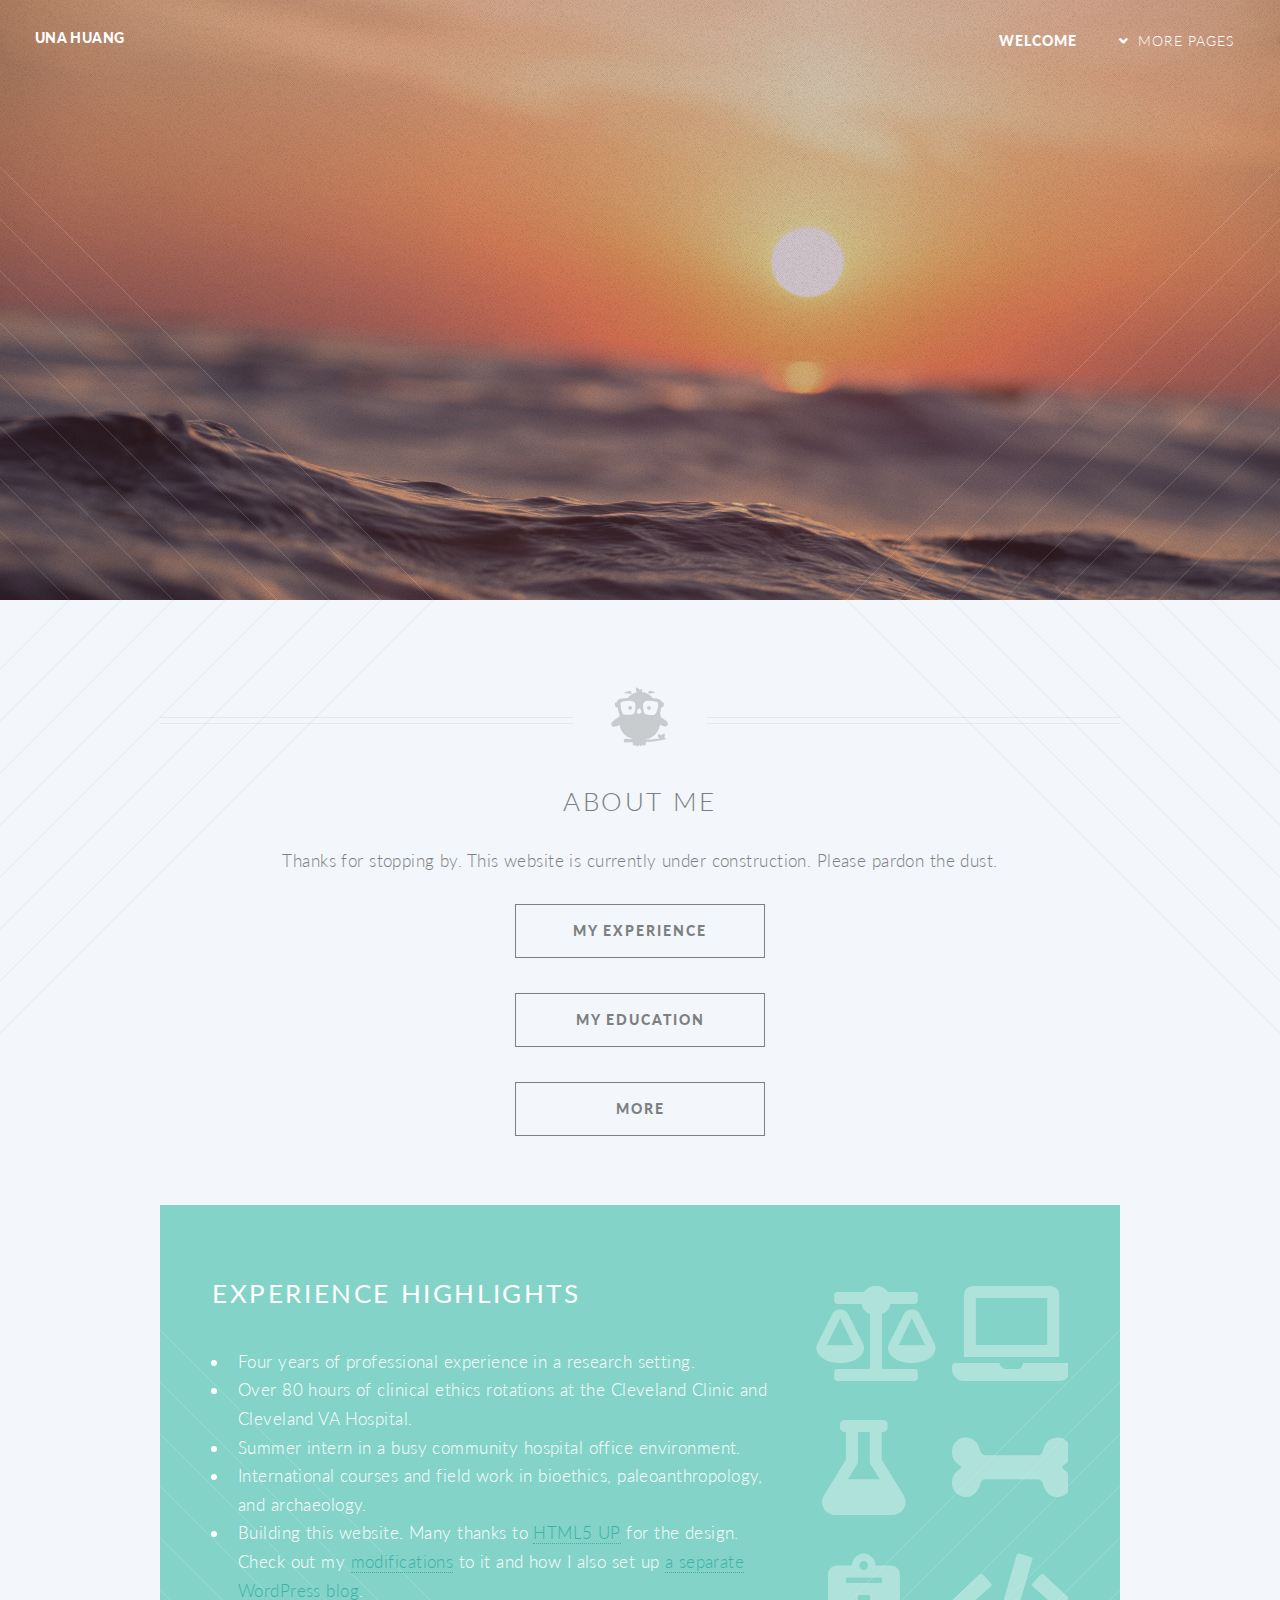
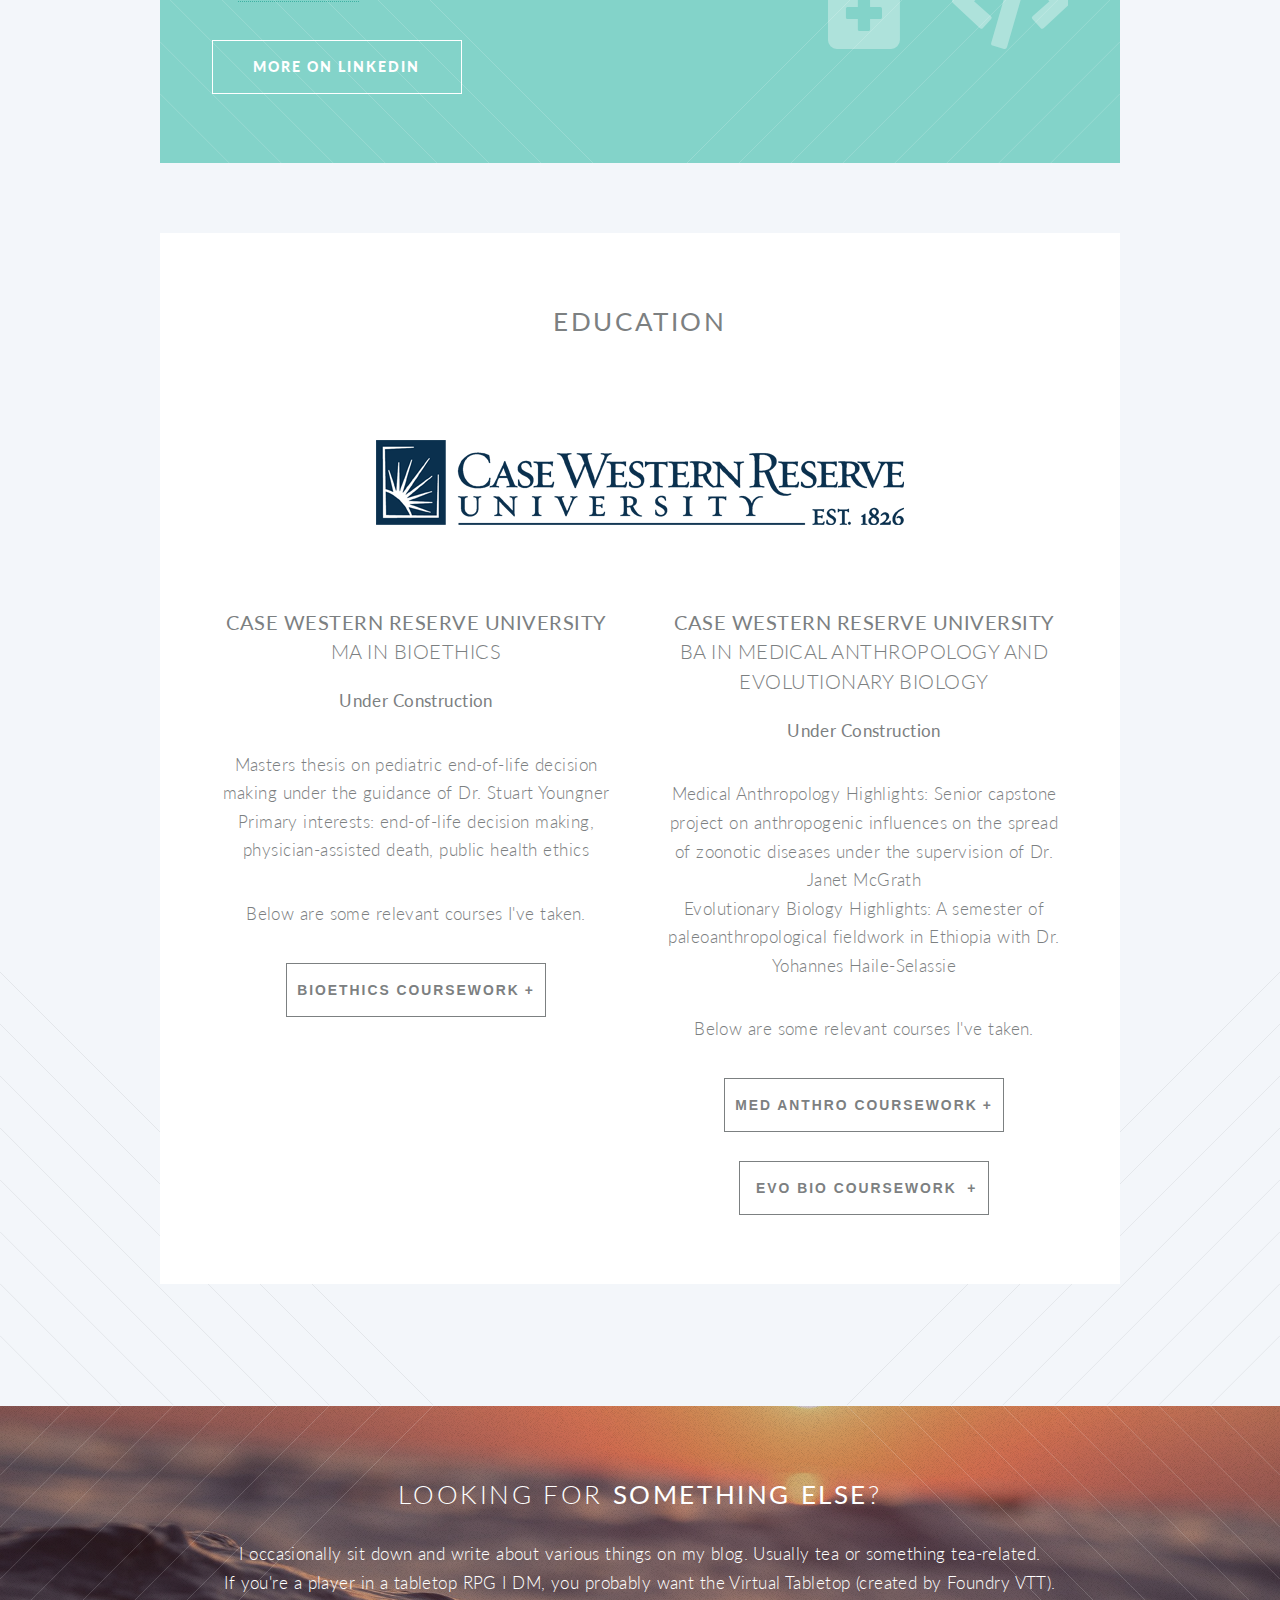
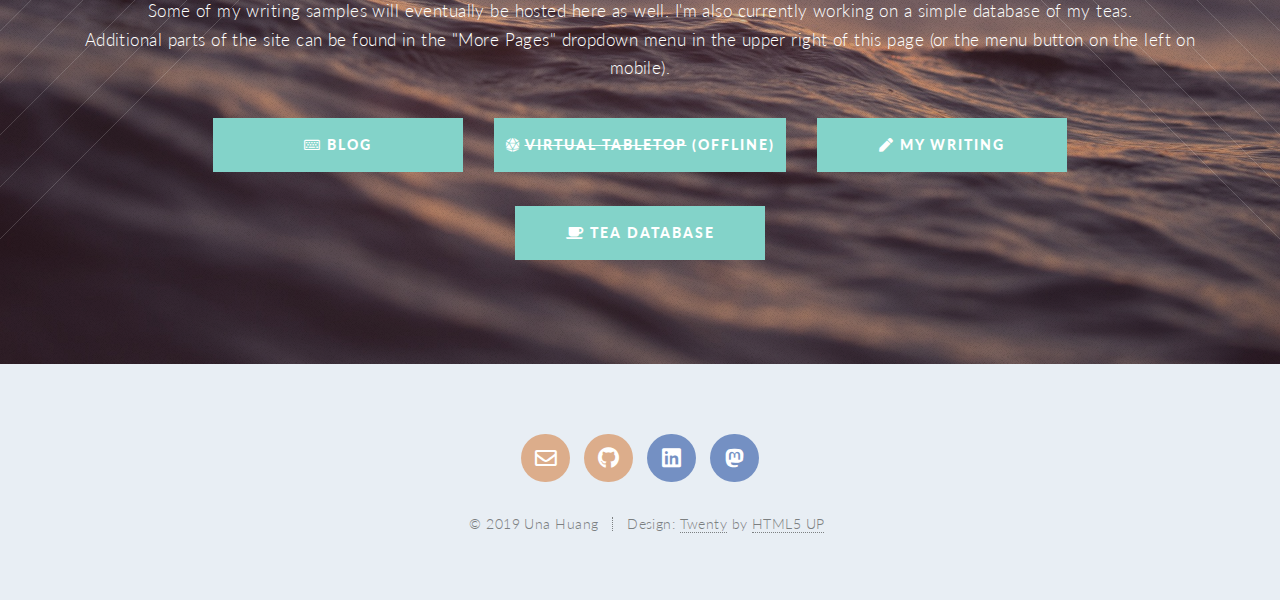
==== index.html @ cacd386c "oops a space" ====
<!DOCTYPE HTML>
<!--
	Twenty by HTML5 UP
	html5up.net | @ajlkn
	Free for personal and commercial use under the CCA 3.0 license (html5up.net/license)
-->
<html>
	<head>
		<title>Una Huang</title>
		<meta charset="utf-8" />
		<meta name="viewport" content="width=device-width, initial-scale=1, user-scalable=no" />
		<link rel="stylesheet" href="assets/css/main.css" />
		<link rel="stylesheet" href="https://use.fontawesome.com/releases/v5.5.0/css/all.css" integrity="sha384-B4dIYHKNBt8Bc12p+WXckhzcICo0wtJAoU8YZTY5qE0Id1GSseTk6S+L3BlXeVIU" crossorigin="anonymous"> 
		<noscript><link rel="stylesheet" href="assets/css/noscript.css" /></noscript>
	</head>
	<body class="index is-preload">
		<div id="page-wrapper">

			<!-- Header -->
				<header id="header" class="alt">
					<h1 id="logo"><a href="index.html">Una Huang</a></h1>
					<nav id="nav">
						<ul>
							<li class="current"><a href="index.html">Welcome</a></li>
							<li class="submenu">
								<a href="#">More Pages</a>
								<ul>
									<li><a href="https://www.unahuang.com/blog">Blog</a></li>
									<li class="submenu">
										<a href="my-writing.html">My Writing (Click Here)</a>
										<ul>
											<li><a href="#">Bioethics</a></li>
											<li><a href="#">Medical Anthropology</a></li>
											<li><a href="#">Other</a></li>
										</ul>
										</li>
									<li><a href="https://unahuang.com/hobbies.html">Hobbies</a></li>
									<li><a href="#">Virtual Tabletop (offline)</a></li>
									<li><a href="https://unahuang.com/teainventory.php">Tea Database</a></li>
								</ul>
							</li>
						</ul>
					</nav>
				</header>

			<!-- Banner -->
				<section id="banner">

					<!--
						".inner" is set up as an inline-block so it automatically expands
						in both directions to fit whatever's inside it. This means it won't
						automatically wrap lines, so be sure to use line breaks where
						appropriate (<br />).
					-->
					<div class="inner">

						<header>
							<h2>Ahoy</h2>
						</header>
						<p>Hi there. I'm Una.
						<br />
						Welcome to my little corner
						<br />
						of the internet.</p>
						<footer>
							<ul class="buttons stacked">
								<li><a href="#main" class="button fit scrolly">About</a></li>
							</ul>
						</footer>

					</div>

				</section>

			<!-- Main -->
				<article id="main">

					<header class="special container">
						<span class="icon brands fa-earlybirds"></span>
						<h2>About Me</h2>
						<p>Thanks for stopping by. This website is currently under construction. Please pardon the dust.</p>
						<br>
					<ul class="buttons">
						<li><a href="#experience" class="button fit scrolly">My Experience</a></li>
					</ul>
					<ul class="buttons">
						<li><a href="#education" class="button fit scrolly">My Education</a></li>
					</ul>
					<ul class="buttons">
						<li><a href="#additional" class="button fit scrolly">More</a></li>
					</ul>
					</header>

					<!-- One - Experience -->
					<a name="experience"></a>
						<section class="wrapper style2 container special-alt">
							<div class="row gtr-50">
								<div class="col-8 col-12-narrower">

									<header>
										<h2><strong>Experience Highlights</strong></h2>
									</header>
									<p><ul>
										<li>Four years of professional experience in a research setting.</li>
										<li>Over 80 hours of clinical ethics rotations at the Cleveland Clinic and Cleveland VA Hospital.</li>
										<li>Summer intern in a busy community hospital office environment.</li>
										<li>International courses and field work in bioethics, paleoanthropology, and archaeology.</li>
										<li>Building this website. Many thanks to <a href="http://html5up.net">HTML5 UP</a> for the design. Check out my <a href="https://github.com/uhuang/uhuang.github.io">modifications</a> to it and how I also set up <a href="https://unahuang.com/blog/index.php/2019/07/09/hello-world/">a separate WordPress blog</a>.</li>
										</ul>
									</p>
									<footer>
										<ul class="buttons">
											<li><a href="https://www.linkedin.com/in/una-huang-646b5a15b/" class="button">More on LinkedIn</a></li>
										</ul>
									</footer>

								</div>
								<div class="col-4 col-12-narrower imp-narrower">

									<ul class="featured-icons">
										<li><span class="icon solid fa-balance-scale"><span class="label">Biomedical Ethics</span></span></li>
										<li><span class="icon solid fa-laptop"><span class="label">Office and Computers</span></span></li>
										<li><span class="icon solid fa-flask"><span class="label">Lab Experience</span></span></li>
										<li><span class="icon solid fa-bone"><span class="label">Paleoanthropology</span></span></li>
										<li><span class="icon solid fa-notes-medical"><span class="label">Clinical Rotations</span></span></li>
										<li><span class="icon solid fa-code"><span class="label">Programming</span></span></li>
									</ul>

								</div>
							</div>
						</section>

					<!-- Three - Education -->
					<a name="education"></a>
						<section class="wrapper style3 container special">

							<header class="major">
								<h2><strong>Education</strong></h2>
							</header>

							<div class = "row aln-center col-7 col-12-narrower">
								<section>
										<a href="https://case.edu/" class="image featured"><img src="images/cwru-formal-logo-blue-no-tag.png" alt="" /></a>
									</section>
								</div>

							<div class="row">
								<div class="col-6 col-12-narrower">

									<section>
										<!-- <a href="https://case.edu/" class="image featured"><img src="images/cwru-formal-logo-blue-no-tag.png" alt="" /></a> -->
										<header>
											<h3><strong>Case Western Reserve University</strong><br>
											MA in Bioethics</h3>
										</header>
										<p><strong>Under Construction</strong></p>
                    <p>Masters thesis on pediatric end-of-life decision making under the guidance of Dr. Stuart Youngner <br>
                    Primary interests: end-of-life decision making, physician-assisted death, public health ethics</p>
                    <p>Below are some relevant courses I've taken.</p>
										<button class="accordion">Bioethics Coursework</button>
										<div class="panel">
										  <p><ul>
										  	<li>Fundamentals of Bioethics I/II</li>
										  	<li>Death, Dying, and Euthanasia</li>
										  	<li>Public Health Ethics in the Netherlands</li>
										  	<li>Clinical Ethics Rotations at the Cleveland Clinic and Cleveland VA Hospitals</li>
										  	<li>Ethics, Law, and Health Research</li>
										  	<li>Hindu and Jain Bioethics</li>
										  	<li>Natural Philosophy</li>
										  </ul></p>
										</div>
									</section>

								</div>
								<div class="col-6 col-12-narrower">

									<section>
										<!-- <a href="https://case.edu/" class="image featured"><img src="images/cwru-formal-logo-blue-no-tag.png" alt="" /></a> -->
										<header>
											<h3><strong>Case Western Reserve University</strong><br>
											BA in Medical Anthropology and Evolutionary Biology</h3>
										</header>
                    <p><strong>Under Construction</strong></p>
                    <p>Medical Anthropology Highlights: Senior capstone project on anthropogenic influences on the spread of zoonotic diseases under the supervision of Dr. Janet McGrath <br>
                    Evolutionary Biology Highlights: A semester of paleoanthropological fieldwork in Ethiopia with Dr. Yohannes Haile-Selassie</p>
										<p>Below are some relevant courses I've taken.</p>
										<button class="accordion">Med Anthro Coursework</button>
										<div class="panel">
										  <p><ul>
										  	<li>Medical Anthropology and Public Health</li>
										  	<li>Fundamentals of Global Health</li>
										  	<li>AIDS: Epidemiology, Biology, and Culture</li>
										  	<li>Introduction to International Health</li>
										  	<li>Introduction to Statistical Analysis in Social Science</li>
										  	<li>Illegal Drugs and Society</li>
										  	<li>Introduction to Linguistic Anthropology</li>
										  	<li>The Most Ancient Near East</li>
										  	<li>Introduction to Cognitive Linguistics</li>
										  	<li>Perspectives on the Natural World</li>
										  </ul></p>
										</div><br>
										<button class="accordion">Evo Bio Coursework</button>
										<div class="panel">
										  <p><ul>
										  	<li>Introduction to Human Evolution</li>
										  	<li>Human Evolution: The Fossil Evidence</li>
										  	<li>Paleoanthropology Field Seminar</li>
										  	<li>Darwinian Medicine</li>
										  	<li>Human Osteology</li>
										  	<li>Physical Geology</li>
										  	<li>Historical Geology/Paleontology</li>
										  	<li>Basic Histology</li>
										  	<li>Genes, Evolution, and Ecology</li>
										  	<li>Development and Physiology</li>
										  </ul></p>
										</div>
									</section>

								</div>
							</div>
							<!--
							<div class="row">
								<div class="col-6 col-12-narrower">

									<section>
										<a href="https://www.mssm.org/" class="image featured"><img src="images/mssm-logo-acronym.png" alt="" /></a>
										<header>
											<h3><strong>Maine School of Science and Mathematics</strong></h3>
										</header>
										<p>To be written. My high school, nestled away in "almost Canada" of northern Maine.</p>
									</section>

								</div>

							</div>

						</section>
					-->

				</article>

			<!-- CTA - Additional Things -->
			<a name="additional"></a>
				<section id="cta">

					<header>
						<h2>Looking for <strong>something else</strong>?</h2>
						<p>I occasionally sit down and write about various things on my blog. Usually tea or something tea-related. <br>
						If you're a player in a tabletop RPG I DM, you probably want the Virtual Tabletop (created by Foundry VTT). <br>
						Some of my writing samples will eventually be hosted here as well. I'm also currently working on a simple database of my teas. <br>
						Additional parts of the site can be found in the "More Pages" dropdown menu in the upper right of this page (or the menu button on the left on mobile).</p>
					</header>
					<footer>
						<ul class="buttons">
							<li><a href="https://www.unahuang.com/blog" class="button primary"><i class="far fa-keyboard"></i> Blog</a></li>
							<li><a href="#" class="button primary"><i class="fas fa-dice-d20"></i> <del>Virtual Tabletop</del> (offline)</a></li> 
							<li><a href="https://www.unahuang.com/my-writing.html" class="button primary"><i class="fas fa-pen"></i> My Writing</a></li>
							<p><center><li><a href="https://unahuang.com/teainventory.php" class="button primary"><i class="fas fa-coffee"></i> Tea Database</a></li></center></p>
						</ul>
					</footer>

				</section>

			<!-- Footer -->
				<footer id="footer">

					<ul class="icons">
						<li><a href="mailto:una.huang@case.edu" class="icon circle fa-envelope fa-fw"><span class="label">Email</span></a></li>
						<li><a href="https://github.com/uhuang" class="icon brands circle fa-github"><span class="label">Github</span></a></li>
						<li><a href="https://www.linkedin.com/in/una-huang-646b5a15b/" class="icon brands circle fa fa-linkedin"><span class="label">LinkedIn</span></a></li>
						<li><a href="https://scholar.social/@uhuang" class = "icon brands circle fa-mastodon"><span class="label">Mastodon</span></a></li>
					</ul>

					<ul class="copyright">
						<li>&copy; 2019 Una Huang</li><li>Design: <a href="https://html5up.net/twenty">Twenty</a> by <a href="http://html5up.net">HTML5 UP</a></li>
					</ul>

				</footer>

		</div>

		<!-- Scripts -->
			<script src="assets/js/jquery.min.js"></script>
			<script src="assets/js/jquery.dropotron.min.js"></script>
			<script src="assets/js/jquery.scrolly.min.js"></script>
			<script src="assets/js/jquery.scrollex.min.js"></script>
			<script src="assets/js/browser.min.js"></script>
			<script src="assets/js/breakpoints.min.js"></script>
			<script src="assets/js/util.js"></script>
			<script src="assets/js/main.js"></script>
	</body>
</html>
---- assets/css/main.css ----
@import url("fontawesome-all.min.css");
@import url("https://fonts.googleapis.com/css?family=Lato:300,400,900");

/*
	Twenty by HTML5 UP
	html5up.net | @ajlkn
	Free for personal and commercial use under the CCA 3.0 license (html5up.net/license)
*/

html, body, div, span, applet, object,
iframe, h1, h2, h3, h4, h5, h6, p, blockquote,
pre, a, abbr, acronym, address, big, cite,
code, del, dfn, em, img, ins, kbd, q, s, samp,
small, strike, strong, sub, sup, tt, var, b,
u, i, center, dl, dt, dd, ol, ul, li, fieldset,
form, label, legend, table, caption, tbody,
tfoot, thead, tr, th, td, article, aside,
canvas, details, embed, figure, figcaption,
footer, header, hgroup, menu, nav, output, ruby,
section, summary, time, mark, audio, video {
	margin: 0;
	padding: 0;
	border: 0;
	font-size: 100%;
	font: inherit;
	vertical-align: baseline;}

article, aside, details, figcaption, figure,
footer, header, hgroup, menu, nav, section {
	display: block;}

body {
	line-height: 1;
}

ol, ul {
	list-style: none;
}

blockquote, q {
	quotes: none;
}

	blockquote:before, blockquote:after, q:before, q:after {
		content: '';
		content: none;
	}

table {
	border-collapse: collapse;
	border-spacing: 0;
}

body {
	-webkit-text-size-adjust: none;
}

mark {
	background-color: transparent;
	color: inherit;
}

input::-moz-focus-inner {
	border: 0;
	padding: 0;
}

input, select, textarea {
	-moz-appearance: none;
	-webkit-appearance: none;
	-ms-appearance: none;
	appearance: none;
}

/* Basic */

	html {
		box-sizing: border-box;
	}

	*, *:before, *:after {
		box-sizing: inherit;
	}

	body {
		background: #f3f6fa;
	}

		body.is-preload *, body.is-preload *:before, body.is-preload *:after {
			-moz-animation: none !important;
			-webkit-animation: none !important;
			-ms-animation: none !important;
			animation: none !important;
			-moz-transition: none !important;
			-webkit-transition: none !important;
			-ms-transition: none !important;
			transition: none !important;
		}

	body, input, select, textarea {
		color: #7c8081;
		font-family: 'Lato', sans-serif;
		font-size: 15pt;
		font-weight: 300;
		letter-spacing: 0.025em;
		line-height: 1.75em;
	}

	a {
		-moz-transition: color 0.2s ease-in-out, border-color 0.2s ease-in-out, background-color 0.2s ease-in-out;
		-webkit-transition: color 0.2s ease-in-out, border-color 0.2s ease-in-out, background-color 0.2s ease-in-out;
		-ms-transition: color 0.2s ease-in-out, border-color 0.2s ease-in-out, background-color 0.2s ease-in-out;
		transition: color 0.2s ease-in-out, border-color 0.2s ease-in-out, background-color 0.2s ease-in-out;
		color: #3fb1a3;
		text-decoration: none;
		border-bottom: dotted 1px;
	}

		a:hover {
			border-bottom-color: transparent;
		}

	strong, b {
		font-weight: 400;
	}

	p, ul, ol, dl, table, blockquote {
		margin: 0 0 2em 0;
	}

	h1, h2, h3, h4, h5, h6 {
		color: inherit;
		font-weight: 300;
		line-height: 1.75em;
		margin-bottom: 1em;
		text-transform: uppercase;
	}

		h1 a, h2 a, h3 a, h4 a, h5 a, h6 a {
			color: inherit;
			text-decoration: none;
			border: 0;
		}

	h2 {
		font-size: 1.5em;
		letter-spacing: 0.1em;
	}

	h3 {
		font-size: 1.15em;
		letter-spacing: 0.025em;
	}

	sub {
		font-size: 0.8em;
		position: relative;
		top: 0.5em;
	}

	sup {
		font-size: 0.8em;
		position: relative;
		top: -0.5em;
	}

	hr {
		border-top: solid 1px rgba(124, 128, 129, 0.2);
		border: 0;
		margin-bottom: 1.5em;
	}

	blockquote {
		border-left: solid 0.5em rgba(124, 128, 129, 0.2);
		font-style: italic;
		padding: 1em 0 1em 2em;
	}

/* Container */

	.container {
		margin: 0 auto;
		max-width: 100%;
		width: 1400px;
	}

		.container.medium {
			width: 1050px;
		}

		@media screen and (max-width: 1680px) {

			.container {
				width: 1200px;
			}

				.container.medium {
					width: 900px;
				}

		}

		@media screen and (max-width: 1280px) {

			.container {
				width: 960px;
			}

				.container.medium {
					width: 735px;
				}

		}

		@media screen and (max-width: 980px) {

			.container {
				width: 95%;
			}

				.container.medium {
					width: 71.25%;
				}

		}

		@media screen and (max-width: 840px) {

			.container {
				width: 95%;
			}

				.container.medium {
					width: 95%;
				}

		}

		@media screen and (max-width: 736px) {

			.container {
				width: 100%;
			}

				.container.medium {
					width: 100%;
				}

		}

/* Row */

	.row {
		display: flex;
		flex-wrap: wrap;
		box-sizing: border-box;
		align-items: stretch;
	}

		.row > * {
			box-sizing: border-box;
		}

		.row.gtr-uniform > * > :last-child {
			margin-bottom: 0;
		}

		.row.aln-left {
			justify-content: flex-start;
		}

		.row.aln-center {
			justify-content: center;
		}

		.row.aln-right {
			justify-content: flex-end;
		}

		.row.aln-top {
			align-items: flex-start;
		}

		.row.aln-middle {
			align-items: center;
		}

		.row.aln-bottom {
			align-items: flex-end;
		}

		.row > .imp {
			order: -1;
		}

		.row > .col-1 {
			width: 8.33333%;
		}

		.row > .off-1 {
			margin-left: 8.33333%;
		}

		.row > .col-2 {
			width: 16.66667%;
		}

		.row > .off-2 {
			margin-left: 16.66667%;
		}

		.row > .col-3 {
			width: 25%;
		}

		.row > .off-3 {
			margin-left: 25%;
		}

		.row > .col-4 {
			width: 33.33333%;
		}

		.row > .off-4 {
			margin-left: 33.33333%;
		}

		.row > .col-5 {
			width: 41.66667%;
		}

		.row > .off-5 {
			margin-left: 41.66667%;
		}

		.row > .col-6 {
			width: 50%;
		}

		.row > .off-6 {
			margin-left: 50%;
		}

		.row > .col-7 {
			width: 58.33333%;
		}

		.row > .off-7 {
			margin-left: 58.33333%;
		}

		.row > .col-8 {
			width: 66.66667%;
		}

		.row > .off-8 {
			margin-left: 66.66667%;
		}

		.row > .col-9 {
			width: 75%;
		}

		.row > .off-9 {
			margin-left: 75%;
		}

		.row > .col-10 {
			width: 83.33333%;
		}

		.row > .off-10 {
			margin-left: 83.33333%;
		}

		.row > .col-11 {
			width: 91.66667%;
		}

		.row > .off-11 {
			margin-left: 91.66667%;
		}

		.row > .col-12 {
			width: 100%;
		}

		.row > .off-12 {
			margin-left: 100%;
		}

		.row.gtr-0 {
			margin-top: 0px;
			margin-left: 0px;
		}

			.row.gtr-0 > * {
				padding: 0px 0 0 0px;
			}

			.row.gtr-0.gtr-uniform {
				margin-top: 0px;
			}

				.row.gtr-0.gtr-uniform > * {
					padding-top: 0px;
				}

		.row.gtr-25 {
			margin-top: -12.5px;
			margin-left: -12.5px;
		}

			.row.gtr-25 > * {
				padding: 12.5px 0 0 12.5px;
			}

			.row.gtr-25.gtr-uniform {
				margin-top: -12.5px;
			}

				.row.gtr-25.gtr-uniform > * {
					padding-top: 12.5px;
				}

		.row.gtr-50 {
			margin-top: -25px;
			margin-left: -25px;
		}

			.row.gtr-50 > * {
				padding: 25px 0 0 25px;
			}

			.row.gtr-50.gtr-uniform {
				margin-top: -25px;
			}

				.row.gtr-50.gtr-uniform > * {
					padding-top: 25px;
				}

		.row {
			margin-top: -50px;
			margin-left: -50px;
		}

			.row > * {
				padding: 50px 0 0 50px;
			}

			.row.gtr-uniform {
				margin-top: -50px;
			}

				.row.gtr-uniform > * {
					padding-top: 50px;
				}

		.row.gtr-150 {
			margin-top: -75px;
			margin-left: -75px;
		}

			.row.gtr-150 > * {
				padding: 75px 0 0 75px;
			}

			.row.gtr-150.gtr-uniform {
				margin-top: -75px;
			}

				.row.gtr-150.gtr-uniform > * {
					padding-top: 75px;
				}

		.row.gtr-200 {
			margin-top: -100px;
			margin-left: -100px;
		}

			.row.gtr-200 > * {
				padding: 100px 0 0 100px;
			}

			.row.gtr-200.gtr-uniform {
				margin-top: -100px;
			}

				.row.gtr-200.gtr-uniform > * {
					padding-top: 100px;
				}

		@media screen and (max-width: 1680px) {

			.row {
				display: flex;
				flex-wrap: wrap;
				box-sizing: border-box;
				align-items: stretch;
			}

				.row > * {
					box-sizing: border-box;
				}

				.row.gtr-uniform > * > :last-child {
					margin-bottom: 0;
				}

				.row.aln-left {
					justify-content: flex-start;
				}

				.row.aln-center {
					justify-content: center;
				}

				.row.aln-right {
					justify-content: flex-end;
				}

				.row.aln-top {
					align-items: flex-start;
				}

				.row.aln-middle {
					align-items: center;
				}

				.row.aln-bottom {
					align-items: flex-end;
				}

				.row > .imp-wide {
					order: -1;
				}

				.row > .col-1-wide {
					width: 8.33333%;
				}

				.row > .off-1-wide {
					margin-left: 8.33333%;
				}

				.row > .col-2-wide {
					width: 16.66667%;
				}

				.row > .off-2-wide {
					margin-left: 16.66667%;
				}

				.row > .col-3-wide {
					width: 25%;
				}

				.row > .off-3-wide {
					margin-left: 25%;
				}

				.row > .col-4-wide {
					width: 33.33333%;
				}

				.row > .off-4-wide {
					margin-left: 33.33333%;
				}

				.row > .col-5-wide {
					width: 41.66667%;
				}

				.row > .off-5-wide {
					margin-left: 41.66667%;
				}

				.row > .col-6-wide {
					width: 50%;
				}

				.row > .off-6-wide {
					margin-left: 50%;
				}

				.row > .col-7-wide {
					width: 58.33333%;
				}

				.row > .off-7-wide {
					margin-left: 58.33333%;
				}

				.row > .col-8-wide {
					width: 66.66667%;
				}

				.row > .off-8-wide {
					margin-left: 66.66667%;
				}

				.row > .col-9-wide {
					width: 75%;
				}

				.row > .off-9-wide {
					margin-left: 75%;
				}

				.row > .col-10-wide {
					width: 83.33333%;
				}

				.row > .off-10-wide {
					margin-left: 83.33333%;
				}

				.row > .col-11-wide {
					width: 91.66667%;
				}

				.row > .off-11-wide {
					margin-left: 91.66667%;
				}

				.row > .col-12-wide {
					width: 100%;
				}

				.row > .off-12-wide {
					margin-left: 100%;
				}

				.row.gtr-0 {
					margin-top: 0px;
					margin-left: 0px;
				}

					.row.gtr-0 > * {
						padding: 0px 0 0 0px;
					}

					.row.gtr-0.gtr-uniform {
						margin-top: 0px;
					}

						.row.gtr-0.gtr-uniform > * {
							padding-top: 0px;
						}

				.row.gtr-25 {
					margin-top: -10px;
					margin-left: -10px;
				}

					.row.gtr-25 > * {
						padding: 10px 0 0 10px;
					}

					.row.gtr-25.gtr-uniform {
						margin-top: -10px;
					}

						.row.gtr-25.gtr-uniform > * {
							padding-top: 10px;
						}

				.row.gtr-50 {
					margin-top: -20px;
					margin-left: -20px;
				}

					.row.gtr-50 > * {
						padding: 20px 0 0 20px;
					}

					.row.gtr-50.gtr-uniform {
						margin-top: -20px;
					}

						.row.gtr-50.gtr-uniform > * {
							padding-top: 20px;
						}

				.row {
					margin-top: -40px;
					margin-left: -40px;
				}

					.row > * {
						padding: 40px 0 0 40px;
					}

					.row.gtr-uniform {
						margin-top: -40px;
					}

						.row.gtr-uniform > * {
							padding-top: 40px;
						}

				.row.gtr-150 {
					margin-top: -60px;
					margin-left: -60px;
				}

					.row.gtr-150 > * {
						padding: 60px 0 0 60px;
					}

					.row.gtr-150.gtr-uniform {
						margin-top: -60px;
					}

						.row.gtr-150.gtr-uniform > * {
							padding-top: 60px;
						}

				.row.gtr-200 {
					margin-top: -80px;
					margin-left: -80px;
				}

					.row.gtr-200 > * {
						padding: 80px 0 0 80px;
					}

					.row.gtr-200.gtr-uniform {
						margin-top: -80px;
					}

						.row.gtr-200.gtr-uniform > * {
							padding-top: 80px;
						}

		}

		@media screen and (max-width: 1280px) {

			.row {
				display: flex;
				flex-wrap: wrap;
				box-sizing: border-box;
				align-items: stretch;
			}

				.row > * {
					box-sizing: border-box;
				}

				.row.gtr-uniform > * > :last-child {
					margin-bottom: 0;
				}

				.row.aln-left {
					justify-content: flex-start;
				}

				.row.aln-center {
					justify-content: center;
				}

				.row.aln-right {
					justify-content: flex-end;
				}

				.row.aln-top {
					align-items: flex-start;
				}

				.row.aln-middle {
					align-items: center;
				}

				.row.aln-bottom {
					align-items: flex-end;
				}

				.row > .imp-normal {
					order: -1;
				}

				.row > .col-1-normal {
					width: 8.33333%;
				}

				.row > .off-1-normal {
					margin-left: 8.33333%;
				}

				.row > .col-2-normal {
					width: 16.66667%;
				}

				.row > .off-2-normal {
					margin-left: 16.66667%;
				}

				.row > .col-3-normal {
					width: 25%;
				}

				.row > .off-3-normal {
					margin-left: 25%;
				}

				.row > .col-4-normal {
					width: 33.33333%;
				}

				.row > .off-4-normal {
					margin-left: 33.33333%;
				}

				.row > .col-5-normal {
					width: 41.66667%;
				}

				.row > .off-5-normal {
					margin-left: 41.66667%;
				}

				.row > .col-6-normal {
					width: 50%;
				}

				.row > .off-6-normal {
					margin-left: 50%;
				}

				.row > .col-7-normal {
					width: 58.33333%;
				}

				.row > .off-7-normal {
					margin-left: 58.33333%;
				}

				.row > .col-8-normal {
					width: 66.66667%;
				}

				.row > .off-8-normal {
					margin-left: 66.66667%;
				}

				.row > .col-9-normal {
					width: 75%;
				}

				.row > .off-9-normal {
					margin-left: 75%;
				}

				.row > .col-10-normal {
					width: 83.33333%;
				}

				.row > .off-10-normal {
					margin-left: 83.33333%;
				}

				.row > .col-11-normal {
					width: 91.66667%;
				}

				.row > .off-11-normal {
					margin-left: 91.66667%;
				}

				.row > .col-12-normal {
					width: 100%;
				}

				.row > .off-12-normal {
					margin-left: 100%;
				}

				.row.gtr-0 {
					margin-top: 0px;
					margin-left: 0px;
				}

					.row.gtr-0 > * {
						padding: 0px 0 0 0px;
					}

					.row.gtr-0.gtr-uniform {
						margin-top: 0px;
					}

						.row.gtr-0.gtr-uniform > * {
							padding-top: 0px;
						}

				.row.gtr-25 {
					margin-top: -10px;
					margin-left: -10px;
				}

					.row.gtr-25 > * {
						padding: 10px 0 0 10px;
					}

					.row.gtr-25.gtr-uniform {
						margin-top: -10px;
					}

						.row.gtr-25.gtr-uniform > * {
							padding-top: 10px;
						}

				.row.gtr-50 {
					margin-top: -20px;
					margin-left: -20px;
				}

					.row.gtr-50 > * {
						padding: 20px 0 0 20px;
					}

					.row.gtr-50.gtr-uniform {
						margin-top: -20px;
					}

						.row.gtr-50.gtr-uniform > * {
							padding-top: 20px;
						}

				.row {
					margin-top: -40px;
					margin-left: -40px;
				}

					.row > * {
						padding: 40px 0 0 40px;
					}

					.row.gtr-uniform {
						margin-top: -40px;
					}

						.row.gtr-uniform > * {
							padding-top: 40px;
						}

				.row.gtr-150 {
					margin-top: -60px;
					margin-left: -60px;
				}

					.row.gtr-150 > * {
						padding: 60px 0 0 60px;
					}

					.row.gtr-150.gtr-uniform {
						margin-top: -60px;
					}

						.row.gtr-150.gtr-uniform > * {
							padding-top: 60px;
						}

				.row.gtr-200 {
					margin-top: -80px;
					margin-left: -80px;
				}

					.row.gtr-200 > * {
						padding: 80px 0 0 80px;
					}

					.row.gtr-200.gtr-uniform {
						margin-top: -80px;
					}

						.row.gtr-200.gtr-uniform > * {
							padding-top: 80px;
						}

		}

		@media screen and (max-width: 980px) {

			.row {
				display: flex;
				flex-wrap: wrap;
				box-sizing: border-box;
				align-items: stretch;
			}

				.row > * {
					box-sizing: border-box;
				}

				.row.gtr-uniform > * > :last-child {
					margin-bottom: 0;
				}

				.row.aln-left {
					justify-content: flex-start;
				}

				.row.aln-center {
					justify-content: center;
				}

				.row.aln-right {
					justify-content: flex-end;
				}

				.row.aln-top {
					align-items: flex-start;
				}

				.row.aln-middle {
					align-items: center;
				}

				.row.aln-bottom {
					align-items: flex-end;
				}

				.row > .imp-narrow {
					order: -1;
				}

				.row > .col-1-narrow {
					width: 8.33333%;
				}

				.row > .off-1-narrow {
					margin-left: 8.33333%;
				}

				.row > .col-2-narrow {
					width: 16.66667%;
				}

				.row > .off-2-narrow {
					margin-left: 16.66667%;
				}

				.row > .col-3-narrow {
					width: 25%;
				}

				.row > .off-3-narrow {
					margin-left: 25%;
				}

				.row > .col-4-narrow {
					width: 33.33333%;
				}

				.row > .off-4-narrow {
					margin-left: 33.33333%;
				}

				.row > .col-5-narrow {
					width: 41.66667%;
				}

				.row > .off-5-narrow {
					margin-left: 41.66667%;
				}

				.row > .col-6-narrow {
					width: 50%;
				}

				.row > .off-6-narrow {
					margin-left: 50%;
				}

				.row > .col-7-narrow {
					width: 58.33333%;
				}

				.row > .off-7-narrow {
					margin-left: 58.33333%;
				}

				.row > .col-8-narrow {
					width: 66.66667%;
				}

				.row > .off-8-narrow {
					margin-left: 66.66667%;
				}

				.row > .col-9-narrow {
					width: 75%;
				}

				.row > .off-9-narrow {
					margin-left: 75%;
				}

				.row > .col-10-narrow {
					width: 83.33333%;
				}

				.row > .off-10-narrow {
					margin-left: 83.33333%;
				}

				.row > .col-11-narrow {
					width: 91.66667%;
				}

				.row > .off-11-narrow {
					margin-left: 91.66667%;
				}

				.row > .col-12-narrow {
					width: 100%;
				}

				.row > .off-12-narrow {
					margin-left: 100%;
				}

				.row.gtr-0 {
					margin-top: 0px;
					margin-left: 0px;
				}

					.row.gtr-0 > * {
						padding: 0px 0 0 0px;
					}

					.row.gtr-0.gtr-uniform {
						margin-top: 0px;
					}

						.row.gtr-0.gtr-uniform > * {
							padding-top: 0px;
						}

				.row.gtr-25 {
					margin-top: -7.5px;
					margin-left: -7.5px;
				}

					.row.gtr-25 > * {
						padding: 7.5px 0 0 7.5px;
					}

					.row.gtr-25.gtr-uniform {
						margin-top: -7.5px;
					}

						.row.gtr-25.gtr-uniform > * {
							padding-top: 7.5px;
						}

				.row.gtr-50 {
					margin-top: -15px;
					margin-left: -15px;
				}

					.row.gtr-50 > * {
						padding: 15px 0 0 15px;
					}

					.row.gtr-50.gtr-uniform {
						margin-top: -15px;
					}

						.row.gtr-50.gtr-uniform > * {
							padding-top: 15px;
						}

				.row {
					margin-top: -30px;
					margin-left: -30px;
				}

					.row > * {
						padding: 30px 0 0 30px;
					}

					.row.gtr-uniform {
						margin-top: -30px;
					}

						.row.gtr-uniform > * {
							padding-top: 30px;
						}

				.row.gtr-150 {
					margin-top: -45px;
					margin-left: -45px;
				}

					.row.gtr-150 > * {
						padding: 45px 0 0 45px;
					}

					.row.gtr-150.gtr-uniform {
						margin-top: -45px;
					}

						.row.gtr-150.gtr-uniform > * {
							padding-top: 45px;
						}

				.row.gtr-200 {
					margin-top: -60px;
					margin-left: -60px;
				}

					.row.gtr-200 > * {
						padding: 60px 0 0 60px;
					}

					.row.gtr-200.gtr-uniform {
						margin-top: -60px;
					}

						.row.gtr-200.gtr-uniform > * {
							padding-top: 60px;
						}

		}

		@media screen and (max-width: 840px) {

			.row {
				display: flex;
				flex-wrap: wrap;
				box-sizing: border-box;
				align-items: stretch;
			}

				.row > * {
					box-sizing: border-box;
				}

				.row.gtr-uniform > * > :last-child {
					margin-bottom: 0;
				}

				.row.aln-left {
					justify-content: flex-start;
				}

				.row.aln-center {
					justify-content: center;
				}

				.row.aln-right {
					justify-content: flex-end;
				}

				.row.aln-top {
					align-items: flex-start;
				}

				.row.aln-middle {
					align-items: center;
				}

				.row.aln-bottom {
					align-items: flex-end;
				}

				.row > .imp-narrower {
					order: -1;
				}

				.row > .col-1-narrower {
					width: 8.33333%;
				}

				.row > .off-1-narrower {
					margin-left: 8.33333%;
				}

				.row > .col-2-narrower {
					width: 16.66667%;
				}

				.row > .off-2-narrower {
					margin-left: 16.66667%;
				}

				.row > .col-3-narrower {
					width: 25%;
				}

				.row > .off-3-narrower {
					margin-left: 25%;
				}

				.row > .col-4-narrower {
					width: 33.33333%;
				}

				.row > .off-4-narrower {
					margin-left: 33.33333%;
				}

				.row > .col-5-narrower {
					width: 41.66667%;
				}

				.row > .off-5-narrower {
					margin-left: 41.66667%;
				}

				.row > .col-6-narrower {
					width: 50%;
				}

				.row > .off-6-narrower {
					margin-left: 50%;
				}

				.row > .col-7-narrower {
					width: 58.33333%;
				}

				.row > .off-7-narrower {
					margin-left: 58.33333%;
				}

				.row > .col-8-narrower {
					width: 66.66667%;
				}

				.row > .off-8-narrower {
					margin-left: 66.66667%;
				}

				.row > .col-9-narrower {
					width: 75%;
				}

				.row > .off-9-narrower {
					margin-left: 75%;
				}

				.row > .col-10-narrower {
					width: 83.33333%;
				}

				.row > .off-10-narrower {
					margin-left: 83.33333%;
				}

				.row > .col-11-narrower {
					width: 91.66667%;
				}

				.row > .off-11-narrower {
					margin-left: 91.66667%;
				}

				.row > .col-12-narrower {
					width: 100%;
				}

				.row > .off-12-narrower {
					margin-left: 100%;
				}

				.row.gtr-0 {
					margin-top: 0px;
					margin-left: 0px;
				}

					.row.gtr-0 > * {
						padding: 0px 0 0 0px;
					}

					.row.gtr-0.gtr-uniform {
						margin-top: 0px;
					}

						.row.gtr-0.gtr-uniform > * {
							padding-top: 0px;
						}

				.row.gtr-25 {
					margin-top: -7.5px;
					margin-left: -7.5px;
				}

					.row.gtr-25 > * {
						padding: 7.5px 0 0 7.5px;
					}

					.row.gtr-25.gtr-uniform {
						margin-top: -7.5px;
					}

						.row.gtr-25.gtr-uniform > * {
							padding-top: 7.5px;
						}

				.row.gtr-50 {
					margin-top: -15px;
					margin-left: -15px;
				}

					.row.gtr-50 > * {
						padding: 15px 0 0 15px;
					}

					.row.gtr-50.gtr-uniform {
						margin-top: -15px;
					}

						.row.gtr-50.gtr-uniform > * {
							padding-top: 15px;
						}

				.row {
					margin-top: -30px;
					margin-left: -30px;
				}

					.row > * {
						padding: 30px 0 0 30px;
					}

					.row.gtr-uniform {
						margin-top: -30px;
					}

						.row.gtr-uniform > * {
							padding-top: 30px;
						}

				.row.gtr-150 {
					margin-top: -45px;
					margin-left: -45px;
				}

					.row.gtr-150 > * {
						padding: 45px 0 0 45px;
					}

					.row.gtr-150.gtr-uniform {
						margin-top: -45px;
					}

						.row.gtr-150.gtr-uniform > * {
							padding-top: 45px;
						}

				.row.gtr-200 {
					margin-top: -60px;
					margin-left: -60px;
				}

					.row.gtr-200 > * {
						padding: 60px 0 0 60px;
					}

					.row.gtr-200.gtr-uniform {
						margin-top: -60px;
					}

						.row.gtr-200.gtr-uniform > * {
							padding-top: 60px;
						}

		}

		@media screen and (max-width: 736px) {

			.row {
				display: flex;
				flex-wrap: wrap;
				box-sizing: border-box;
				align-items: stretch;
			}

				.row > * {
					box-sizing: border-box;
				}

				.row.gtr-uniform > * > :last-child {
					margin-bottom: 0;
				}

				.row.aln-left {
					justify-content: flex-start;
				}

				.row.aln-center {
					justify-content: center;
				}

				.row.aln-right {
					justify-content: flex-end;
				}

				.row.aln-top {
					align-items: flex-start;
				}

				.row.aln-middle {
					align-items: center;
				}

				.row.aln-bottom {
					align-items: flex-end;
				}

				.row > .imp-mobile {
					order: -1;
				}

				.row > .col-1-mobile {
					width: 8.33333%;
				}

				.row > .off-1-mobile {
					margin-left: 8.33333%;
				}

				.row > .col-2-mobile {
					width: 16.66667%;
				}

				.row > .off-2-mobile {
					margin-left: 16.66667%;
				}

				.row > .col-3-mobile {
					width: 25%;
				}

				.row > .off-3-mobile {
					margin-left: 25%;
				}

				.row > .col-4-mobile {
					width: 33.33333%;
				}

				.row > .off-4-mobile {
					margin-left: 33.33333%;
				}

				.row > .col-5-mobile {
					width: 41.66667%;
				}

				.row > .off-5-mobile {
					margin-left: 41.66667%;
				}

				.row > .col-6-mobile {
					width: 50%;
				}

				.row > .off-6-mobile {
					margin-left: 50%;
				}

				.row > .col-7-mobile {
					width: 58.33333%;
				}

				.row > .off-7-mobile {
					margin-left: 58.33333%;
				}

				.row > .col-8-mobile {
					width: 66.66667%;
				}

				.row > .off-8-mobile {
					margin-left: 66.66667%;
				}

				.row > .col-9-mobile {
					width: 75%;
				}

				.row > .off-9-mobile {
					margin-left: 75%;
				}

				.row > .col-10-mobile {
					width: 83.33333%;
				}

				.row > .off-10-mobile {
					margin-left: 83.33333%;
				}

				.row > .col-11-mobile {
					width: 91.66667%;
				}

				.row > .off-11-mobile {
					margin-left: 91.66667%;
				}

				.row > .col-12-mobile {
					width: 100%;
				}

				.row > .off-12-mobile {
					margin-left: 100%;
				}

				.row.gtr-0 {
					margin-top: 0px;
					margin-left: 0px;
				}

					.row.gtr-0 > * {
						padding: 0px 0 0 0px;
					}

					.row.gtr-0.gtr-uniform {
						margin-top: 0px;
					}

						.row.gtr-0.gtr-uniform > * {
							padding-top: 0px;
						}

				.row.gtr-25 {
					margin-top: -7.5px;
					margin-left: -7.5px;
				}

					.row.gtr-25 > * {
						padding: 7.5px 0 0 7.5px;
					}

					.row.gtr-25.gtr-uniform {
						margin-top: -7.5px;
					}

						.row.gtr-25.gtr-uniform > * {
							padding-top: 7.5px;
						}

				.row.gtr-50 {
					margin-top: -15px;
					margin-left: -15px;
				}

					.row.gtr-50 > * {
						padding: 15px 0 0 15px;
					}

					.row.gtr-50.gtr-uniform {
						margin-top: -15px;
					}

						.row.gtr-50.gtr-uniform > * {
							padding-top: 15px;
						}

				.row {
					margin-top: -30px;
					margin-left: -30px;
				}

					.row > * {
						padding: 30px 0 0 30px;
					}

					.row.gtr-uniform {
						margin-top: -30px;
					}

						.row.gtr-uniform > * {
							padding-top: 30px;
						}

				.row.gtr-150 {
					margin-top: -45px;
					margin-left: -45px;
				}

					.row.gtr-150 > * {
						padding: 45px 0 0 45px;
					}

					.row.gtr-150.gtr-uniform {
						margin-top: -45px;
					}

						.row.gtr-150.gtr-uniform > * {
							padding-top: 45px;
						}

				.row.gtr-200 {
					margin-top: -60px;
					margin-left: -60px;
				}

					.row.gtr-200 > * {
						padding: 60px 0 0 60px;
					}

					.row.gtr-200.gtr-uniform {
						margin-top: -60px;
					}

						.row.gtr-200.gtr-uniform > * {
							padding-top: 60px;
						}

		}

/* Section/Article */

	section.special, article.special {
		text-align: center;
	}

	header.major {
		padding-bottom: 2em;
	}

	header.special {
		margin-bottom: 5em;
		padding-top: 7em;
		position: relative;
		text-align: center;
	}

		header.special:before, header.special:after {
			border-bottom: solid 1.5px;
			border-top: solid 1.5px;
			content: '';
			height: 7px;
			opacity: 0.1;
			position: absolute;
			top: 1.75em;
			width: 43%;
		}

		header.special:before {
			left: 0;
		}

		header.special:after {
			right: 0;
		}

		header.special h2 {
			margin-bottom: 0;
		}

		header.special h2 + p {
			margin-bottom: 0;
			padding-top: 1.5em;
		}

		header.special .icon {
			cursor: default;
			height: 7em;
			left: 0;
			position: absolute;
			text-align: center;
			top: 1em;
			width: 100%;
		}

			header.special .icon:before {
				font-size: 3.5em;
				opacity: 0.35;
			}

	footer > :last-child {
		margin-bottom: 0;
	}

	footer.major {
		padding-top: 3em;
	}

/* Form */

	input[type="text"],
	input[type="password"],
	input[type="email"],
	textarea {
		-moz-transition: background-color 0.2s ease-in-out, border-color 0.2s ease-in-out;
		-webkit-transition: background-color 0.2s ease-in-out, border-color 0.2s ease-in-out;
		-ms-transition: background-color 0.2s ease-in-out, border-color 0.2s ease-in-out;
		transition: background-color 0.2s ease-in-out, border-color 0.2s ease-in-out;
		-moz-appearance: none;
		-webkit-appearance: none;
		-ms-appearance: none;
		appearance: none;
		background: none;
		border: solid 1px rgba(124, 128, 129, 0.2);
		border-radius: 0;
		color: inherit;
		display: block;
		padding: 0.75em;
		text-decoration: none;
		width: 100%;
		outline: 0;
	}

		input[type="text"]:focus,
		input[type="password"]:focus,
		input[type="email"]:focus,
		textarea:focus {
			border-color: #83d3c9;
		}

	input[type="text"],
	input[type="password"],
	input[type="email"] {
		line-height: 1em;
	}

	::-webkit-input-placeholder {
		color: inherit;
		opacity: 0.5;
		position: relative;
		top: 3px;
	}

	:-moz-placeholder {
		color: inherit;
		opacity: 0.5;
	}

	::-moz-placeholder {
		color: inherit;
		opacity: 0.5;
	}

	:-ms-input-placeholder {
		color: inherit;
		opacity: 0.5;
	}

/* Image */

	.image {
		border: 0;
		position: relative;
	}

		.image:before {
			/* background: url("images/overlay.png");*/
			content: '';
			height: 100%;
			left: 0;
			position: absolute;
			top: 0;
			width: 100%;
		}

		.image.fit {
			display: block;
		}

			.image.fit img {
				display: block;
				width: 100%;
			}

		.image.featured {
			display: block;
			margin: 0 0 2em 0;
		}

			.image.featured img {
				display: block;
				width: 100%;
			}

/* Icon */

	.icon {
		text-decoration: none;
		position: relative;
	}

		.icon:before {
			-moz-osx-font-smoothing: grayscale;
			-webkit-font-smoothing: antialiased;
			display: inline-block;
			font-style: normal;
			font-variant: normal;
			text-rendering: auto;
			line-height: 1;
			text-transform: none !important;
			font-family: 'Font Awesome 5 Free';
			font-weight: 400;
		}

		.icon.solid:before {
			font-weight: 900;
		}

		.icon:before {
			line-height: inherit;
		}

		.icon.brands:before {
			font-family: 'Font Awesome 5 Brands';
		}

		.icon.circle {
			-moz-transition: all 0.2s ease-in-out;
			-webkit-transition: all 0.2s ease-in-out;
			-ms-transition: all 0.2s ease-in-out;
			transition: all 0.2s ease-in-out;
			border: 0;
			border-radius: 100%;
			display: inline-block;
			font-size: 1.25em;
			height: 2.25em;
			left: 0;
			line-height: 2.25em;
			text-align: center;
			text-decoration: none;
			top: 0;
			width: 2.25em;
		}

			.icon.circle:hover {
				top: -0.2em;
			}

			.icon.circle.fa-twitter {
				background: #70aecd;
				color: #fff;
			}

				.icon.circle.fa-twitter:hover {
					background: #7fb7d2;
				}

			.icon.circle.fa-facebook-f {
				background: #7490c3;
				color: #fff;
			}

				.icon.circle.fa-facebook-f:hover {
					background: #829bc9;
				}

			.icon.circle.fa-google-plus-g {
				background: #db6b67;
				color: #fff;
			}

				.icon.circle.fa-google-plus-g:hover {
					background: #df7b77;
				}

			.icon.circle.fa-github {
				background: #dcad8b;
				color: #fff;
			}

				.icon.circle.fa-github:hover {
					background: #e1b89b;
				}

			.icon.circle.fa-envelope {
				background: #dcad8b;
				color: #fff;
			}

				.icon.circle.fa-envelope:hover {
					background: #e1b89b;
				}
			.icon.circle.fa-linkedin {
				background: #7490c3;
				color: #fff;
			}
				.icon.circle.fa-linkedin:hover {
					background: #7490c3;
				}

			.icon.circle.fa-mastodon {
				background: #7490c3;
				color: #fff;
			}
				.icon.circle.fa-mastodon:hover {
					background: #7490c3;
				}

			.icon.circle.fa-dribbble {
				background: #da83ae;
				color: #fff;
			}

				.icon.circle.fa-dribbble:hover {
					background: #df93b8;
				}

		.icon.featured {
			cursor: default;
			display: block;
			margin: 0 0 1.5em 0;
			opacity: 0.35;
			text-align: center;
		}

			.icon.featured:before {
				font-size: 5em;
				line-height: 1em;
			}

		.icon > .label {
			display: none;
		}

/* List */

	ol {
		list-style: decimal;
		padding-left: 1.25em;
	}

		ol li {
			padding-left: 0.25em;
		}

	ul {
		list-style: disc;
		padding-left: 1em;
	}

		ul li {
			padding-left: 0.5em;
		}

/* Icons */

	ul.icons {
		list-style: none;
		padding-left: 0;
		cursor: default;
	}

		ul.icons li {
			display: inline-block;
			line-height: 1em;
			padding-left: 0.5em;
		}

			ul.icons li:first-child {
				padding-left: 0;
			}

/* Featured Icons */

	ul.featured-icons {
		cursor: default;
		margin: -0.75em 0 0 0;
		opacity: 0.35;
		overflow: hidden;
		position: relative;
		list-style: none;
		padding-left: 0;
	}

		ul.featured-icons li {
			display: block;
			float: left;
			text-align: center;
			width: 50%;
			padding-left: 0;
			margin-bottom: 1em;
		}

			ul.featured-icons li .icon {
				display: inline-block;
				font-size: 5.5em;
				height: 1em;
				line-height: 1.5em;
				width: 1em;
			}

/* Buttons */

	ul.buttons {
		cursor: default;
		list-style: none;
		padding-left: 0;
	}

		ul.buttons:last-child {
			margin-bottom: 0;
		}

		ul.buttons li {
			display: inline-block;
			padding: 0 0 0 1.5em;
		}

			ul.buttons li:first-child {
				padding: 0;
			}

		ul.buttons.stacked li {
			display: block;
			padding: 1.5em 0 0 0;
		}

			ul.buttons.stacked li:first-child {
				padding: 0;
			}

/* Collapsible Buttons/Accordion (with much help from w3schools.com)*/
 /* Style the button that is used to open and close the collapsible content */
.accordion {
  text-align: center;
}

/* Add a background color to the button if it is clicked on (add the .active class with JS), and when you move the mouse over it (hover) */
.active, .accordion:hover {
	background: rgba(188, 202, 206, 0.15);
	border-color: inherit;
}
/* Add + or - depending on if it's expanded or not */
.accordion:after {
  content: '\002B';
  font-weight: bold;
  float: right;
  margin-left: 5px;
}

.active:after {
  content: "\2212";
}

.panel {
  padding: 0 18px;
  background-color: white;
  max-height: 0;
  overflow: hidden;
  transition: max-height 0.2s ease-out;
}

/* Table */

	table {
		width: 100%;
	}

		table.default {
			width: 100%;
		}

			table.default tbody tr {
				border-bottom: solid 1px rgba(124, 128, 129, 0.2);
			}

			table.default td {
				padding: 0.5em 1em 0.5em 1em;
			}

			table.default th {
				font-weight: 400;
				padding: 0.5em 1em 0.5em 1em;
				text-align: left;
			}

			table.default thead {
				background: #7c8081;
				color: #fff;
			}

/* Button */

	input[type="button"],
	input[type="submit"],
	input[type="reset"],
	button,
	.button {
		-moz-appearance: none;
		-webkit-appearance: none;
		-ms-appearance: none;
		appearance: none;
		-moz-transition: color 0.2s ease-in-out, border-color 0.2s ease-in-out, background-color 0.2s ease-in-out;
		-webkit-transition: color 0.2s ease-in-out, border-color 0.2s ease-in-out, background-color 0.2s ease-in-out;
		-ms-transition: color 0.2s ease-in-out, border-color 0.2s ease-in-out, background-color 0.2s ease-in-out;
		transition: color 0.2s ease-in-out, border-color 0.2s ease-in-out, background-color 0.2s ease-in-out;
		background: none;
		border: solid 1px;
		border-radius: 0;
		color: inherit;
		cursor: pointer;
		display: inline-block;
		font-size: 0.8em;
		font-weight: 900;
		letter-spacing: 2px;
		min-width: 18em;
		padding: 0 0.75em;
		line-height: 3.75em;
		text-align: center;
		text-decoration: none;
		text-transform: uppercase;
	}

		input[type="button"]:hover,
		input[type="submit"]:hover,
		input[type="reset"]:hover,
		button:hover,
		.button:hover {
			background: rgba(188, 202, 206, 0.15);
			border-color: inherit;
		}

		input[type="button"].primary,
		input[type="submit"].primary,
		input[type="reset"].primary,
		button.primary,
		.button.primary {
			background: #83d3c9;
			border-color: #83d3c9;
			color: #fff !important;
		}

			input[type="button"].primary:hover,
			input[type="submit"].primary:hover,
			input[type="reset"].primary:hover,
			button.primary:hover,
			.button.primary:hover {
				background: #96dad1 !important;
				border-color: #96dad1 !important;
			}

		input[type="button"].fit,
		input[type="submit"].fit,
		input[type="reset"].fit,
		button.fit,
		.button.fit {
			width: 100%;
		}

		input[type="button"].small,
		input[type="submit"].small,
		input[type="reset"].small,
		button.small,
		.button.small {
			font-size: 0.7em;
			min-width: 14em;
			padding: 0.5em 0;
		}

/* Wrapper */

	.wrapper {
		margin-bottom: 5em;
		padding: 5em;
	}

		.wrapper.style1 {
			padding: 0;
		}

		.wrapper.style2 {
			background-color: #83d3c9;
			background-image: url("images/light-bl.svg"), url("images/light-br.svg");
			background-position: bottom left, bottom right;
			background-repeat: no-repeat, no-repeat;
			background-size: 25em, 25em;
			color: #fff;
		}

			.wrapper.style2 input[type="button"]:hover,
			.wrapper.style2 input[type="submit"]:hover,
			.wrapper.style2 input[type="reset"]:hover,
			.wrapper.style2 button:hover,
			.wrapper.style2 .button:hover {
				background: rgba(255, 255, 255, 0.15) !important;
			}

			.wrapper.style2 input[type="button"].primary,
			.wrapper.style2 input[type="submit"].primary,
			.wrapper.style2 input[type="reset"].primary,
			.wrapper.style2 button.primary,
			.wrapper.style2 .button.primary {
				background: #fff;
				border-color: #fff;
				color: #83d3c9 !important;
			}

				.wrapper.style2 input[type="button"].primary:hover,
				.wrapper.style2 input[type="submit"].primary:hover,
				.wrapper.style2 input[type="reset"].primary:hover,
				.wrapper.style2 button.primary:hover,
				.wrapper.style2 .button.primary:hover {
					border-color: inherit !important;
					color: #fff !important;
				}

		.wrapper.style3 {
			background: #fff;
			color: inherit;
		}

		.wrapper.style4 {
			background: #fff;
			color: inherit;
			padding: 4em;
		}

/* Header */

	@-moz-keyframes reveal-header {
		0% {
			top: -5em;
		}

		100% {
			top: 0;
		}
	}

	@-webkit-keyframes reveal-header {
		0% {
			top: -5em;
		}

		100% {
			top: 0;
		}
	}

	@-ms-keyframes reveal-header {
		0% {
			top: -5em;
		}

		100% {
			top: 0;
		}
	}

	@keyframes reveal-header {
		0% {
			top: -5em;
		}

		100% {
			top: 0;
		}
	}

	#header {
		background: #fff;
		box-shadow: 0 1px 2px 0 rgba(0, 0, 0, 0.075);
		color: inherit;
		cursor: default;
		font-size: 0.8em;
		left: 0;
		padding: 1em 1.5em;
		position: fixed;
		top: 0;
		width: 100%;
		z-index: 10000;
	}

		#header h1 {
			font-weight: 900;
			margin: 0;
		}

			#header h1 span {
				font-weight: 300;
			}

		#header nav {
			letter-spacing: 0.075em;
			position: absolute;
			right: 1.5em;
			text-transform: uppercase;
			top: 0.75em;
		}

			#header nav ul {
				list-style: none;
				padding-left: 0;
			}

				#header nav ul li {
					display: inline-block;
					margin-left: 1.5em;
					padding-left: 0;
				}

					#header nav ul li > ul {
						display: none;
					}

					#header nav ul li a {
						border: solid 1px transparent;
						color: inherit;
						display: inline-block;
						line-height: 1em;
						padding: 0.6em 0.75em;
						text-decoration: none;
					}

					#header nav ul li input[type="button"],
					#header nav ul li input[type="submit"],
					#header nav ul li input[type="reset"],
					#header nav ul li button,
					#header nav ul li .button {
						font-size: 1em;
						min-width: 0;
						width: auto;
					}

					#header nav ul li.submenu > a {
						text-decoration: none;
					}

						#header nav ul li.submenu > a:before {
							-moz-osx-font-smoothing: grayscale;
							-webkit-font-smoothing: antialiased;
							display: inline-block;
							font-style: normal;
							font-variant: normal;
							text-rendering: auto;
							line-height: 1;
							text-transform: none !important;
							font-family: 'Font Awesome 5 Free';
							font-weight: 900;
						}

						#header nav ul li.submenu > a:before {
							content: '\f107';
							margin-right: 0.65em;
						}

					#header nav ul li.active > a, #header nav ul li:hover > a {
						-moz-transition: all 0.2s ease-in-out;
						-webkit-transition: all 0.2s ease-in-out;
						-ms-transition: all 0.2s ease-in-out;
						transition: all 0.2s ease-in-out;
						background: rgba(188, 202, 206, 0.15);
					}

					#header nav ul li.current > a {
						font-weight: 900;
					}

		#header.reveal {
			-moz-animation: reveal-header 0.5s;
			-webkit-animation: reveal-header 0.5s;
			-ms-animation: reveal-header 0.5s;
			animation: reveal-header 0.5s;
		}

		#header.alt {
			-moz-animation: none;
			-webkit-animation: none;
			-ms-animation: none;
			animation: none;
			background: transparent;
			box-shadow: none;
			color: #fff;
			padding: 2em 2.5em;
			position: absolute;
		}

			#header.alt nav {
				right: 2.5em;
				top: 1.75em;
			}

				#header.alt nav ul li.active > a, #header.alt nav ul li:hover > a {
					border: solid 1px;
				}

/* Dropotron */

	.dropotron {
		list-style: none;
		padding-left: 0;
		background: #fff;
		box-shadow: 0 1px 2px 0 rgba(0, 0, 0, 0.075);
		line-height: 2.25em;
		min-width: 13em;
		padding: 1em 0;
		text-transform: uppercase;
		margin-top: calc(-1em + 1px);
	}

		.dropotron.level-0 {
			font-size: 0.7em;
			font-weight: 400;
			margin-top: 1.5em;
		}

			.dropotron.level-0:before {
				border-bottom: solid 0.5em #fff;
				border-left: solid 0.5em transparent;
				border-right: solid 0.5em transparent;
				content: '';
				left: 0.75em;
				position: absolute;
				top: -0.45em;
			}

		.dropotron > li {
			border-top: solid 1px rgba(124, 128, 129, 0.2);
			padding-left: 0;
		}

			.dropotron > li > a {
				-moz-transition: none;
				-webkit-transition: none;
				-ms-transition: none;
				transition: none;
				color: inherit;
				text-decoration: none;
				padding: 0 1em;
				border: 0;
			}

			.dropotron > li:hover > a {
				background: #83d3c9;
				color: #fff;
			}

			.dropotron > li:first-child {
				border-top: 0;
			}

/* Banner */

	@-moz-keyframes reveal-banner {
		0% {
			opacity: 0;
		}

		100% {
			opacity: 1;
		}
	}

	@-webkit-keyframes reveal-banner {
		0% {
			opacity: 0;
		}

		100% {
			opacity: 1;
		}
	}

	@-ms-keyframes reveal-banner {
		0% {
			opacity: 0;
		}

		100% {
			opacity: 1;
		}
	}

	@keyframes reveal-banner {
		0% {
			opacity: 0;
		}

		100% {
			opacity: 1;
		}
	}

	#banner {
		background-attachment: scroll, scroll, scroll, fixed;
		background-color: #645862;
		background-image: url("images/light-bl.svg"), url("images/light-br.svg"), url("images/overlay.png"), url("../../images/banner.jpg");
		background-position: bottom left, bottom right, top left, top center;
		background-repeat: no-repeat, no-repeat, repeat, no-repeat;
		background-size: 25em, 25em, auto, cover;
		color: #fff;
		cursor: default;
		padding: 6em 0;
		text-align: center;
	}

		#banner .inner {
			-moz-animation: reveal-banner 1s 0.25s ease-in-out;
			-webkit-animation: reveal-banner 1s 0.25s ease-in-out;
			-ms-animation: reveal-banner 1s 0.25s ease-in-out;
			animation: reveal-banner 1s 0.25s ease-in-out;
			-moz-animation-fill-mode: forwards;
			-webkit-animation-fill-mode: forwards;
			-ms-animation-fill-mode: forwards;
			animation-fill-mode: forwards;
			background: rgba(52, 27, 43, 0.5);
			color: #fff;
			display: inline-block;
			opacity: 0;
			padding: 3em;
			text-align: center;
		}

			#banner .inner header {
				display: inline-block;
				border-bottom: solid 2px;
				border-top: solid 2px;
				margin: 0 0 2em 0;
				padding: 3px 0 3px 0;
			}

				#banner .inner header h2 {
					border-bottom: solid 2px;
					border-top: solid 2px;
					font-size: 2.5em;
					font-weight: 900;
					letter-spacing: 0.2em;
					margin: 0;
					padding-left: 0.05em;
					position: relative;
					text-transform: uppercase;
				}

			#banner .inner p {
				letter-spacing: 0.1em;
				margin: 0;
				text-transform: uppercase;
			}

				#banner .inner p a {
					color: inherit;
					font-weight: 400;
					text-decoration: none;
				}

			#banner .inner footer {
				margin: 2em 0 0 0;
			}

/* Main */

	#main {
		background-image: url("images/dark-tl.svg"), url("images/dark-tr.svg"), url("images/dark-bl.svg"), url("images/dark-br.svg");
		background-position: top left, top right, bottom left, bottom right;
		background-repeat: no-repeat;
		background-size: 25em;
		padding: 7em 0;
	}

		#main > :last-child {
			margin-bottom: 0;
		}

		#main .sidebar section {
			border-top: solid 1px rgba(124, 128, 129, 0.2);
			margin: 3em 0 0 0;
			padding: 3em 0 0 0;
		}

			#main .sidebar section:first-child {
				border-top: 0;
				padding-top: 0;
				margin-top: 0;
			}

	body.index #main {
		padding-top: 5em;
	}

/* CTA */

	#cta {
		background-attachment: scroll, scroll, scroll, fixed;
		background-color: #645862;
		background-image: url("images/light-tl.svg"), url("images/light-tr.svg"), url("images/overlay.png"), url("../../images/banner.jpg");
		background-position: top left, top right, top left, bottom center;
		background-repeat: no-repeat, no-repeat, repeat, no-repeat;
		background-size: 25em, 25em, auto, cover;
		color: #fff;
		padding: 5em;
		text-align: center;
	}

		#cta header {
			margin-bottom: 2em;
		}

/* Footer */

	#footer {
		background: #E8EEF4;
		color: #7c8081;
		padding: 5em 5em 10em 5em;
		text-align: center;
	}

		#footer .copyright {
			font-size: 0.8em;
			line-height: 1em;
		}

			#footer .copyright a {
				color: inherit;
			}

			#footer .copyright li {
				display: inline-block;
				margin-left: 1em;
				padding-left: 1em;
				border-left: dotted 1px;
			}

				#footer .copyright li:first-child {
					margin: 0;
					padding: 0;
					border: 0;
				}

/* Wide */

	@media screen and (max-width: 1680px) {

		/* Basic */

			body, input, select, textarea {
				font-size: 14pt;
			}

		/* Section/Article */

			header.special {
				padding-top: 5.5em;
				margin-bottom: 4em;
			}

	}

/* Normal */

	@media screen and (max-width: 1280px) {

		/* Basic */

			body, input, select, textarea {
				font-size: 13pt;
				letter-spacing: 0.025em;
				line-height: 1.65em;
			}

			h1, h2, h3, h4, h5, h6 {
				line-height: 1.5em;
			}

		/* Section/Article */

			header.major {
				padding-bottom: 1.5em;
			}

			footer.major {
				padding-top: 2em;
			}

		/* Wrapper */

			.wrapper {
				margin-bottom: 4em;
				padding: 4em 3em;
			}

				.wrapper.style4 {
					padding: 3em;
				}

		/* Header */

			#header nav ul li {
				margin-left: 1em;
			}

		/* Banner */

			#banner {
				background-attachment: scroll;
			}

		/* CTA */

			#cta {
				padding: 4em;
				background-attachment: scroll;
			}

		/* Footer */

			#footer {
				padding: 4em;
			}

	}

/* Narrow */

	@media screen and (max-width: 980px) {

		/* Basic */

			body, input, select, textarea {
				font-size: 13pt;
				letter-spacing: 0.025em;
				line-height: 1.5em;
			}

		/* Section/Article */

			header br {
				display: none;
			}

			header.major {
				padding-bottom: 1em;
			}

			header.special {
				padding-left: 2.5em;
				padding-right: 2.5em;
			}

			footer.major {
				padding-top: 1.5em;
			}

		/* Wrapper */

			.wrapper {
				margin-bottom: 3em;
				padding: 3em 2.5em;
			}

				.wrapper.special br {
					display: none;
				}

				.wrapper.style1 {
					padding: 0 2.5em;
				}

				.wrapper.style2 {
					background-size: 15em;
				}

				.wrapper.style4 {
					padding: 2.5em;
				}

		/* Banner */

			#banner {
				background-size: 15em, 15em, auto, cover;
			}

		/* Main */

			#main {
				background-size: 15em;
			}

		/* CTA */

			#cta {
				background-size: 15em, 15em, auto, cover;
				padding: 3em;
			}

	}

/* Narrower */

	#navPanel, #navButton {
		display: none;
	}

	@media screen and (max-width: 840px) {

		/* Basic */

			html, body {
				overflow-x: hidden;
			}

			header.major {
				padding-bottom: 0.25em;
			}

			header.special {
				margin-bottom: 4em;
				padding-top: 5em;
			}

				header.special:before, header.special:after {
					width: 40%;
				}

				header.special h2 + p {
					padding-top: 1.25em;
				}

		/* Section/Article */

			section {
				margin: 1em 0 1em 0;
			}

				section:first-child {
					margin-top: 0;
				}

		/* Button */

			input[type="button"].small,
			input[type="submit"].small,
			input[type="reset"].small,
			button.small,
			.button.small {
				font-size: 0.8em;
				min-width: 18em;
				padding: 0.75em 0;
			}

		/* Featured Icons */

			ul.featured-icons {
				margin: 0;
			}

				ul.featured-icons li {
					display: inline-block;
					float: none;
					width: auto;
				}

					ul.featured-icons li .icon {
						font-size: 4em;
						width: 1.25em;
					}

		/* Buttons */

			ul.buttons li {
				display: block;
				padding: 1em 0 0 0;
			}

		/* Header */

			#header {
				display: none;
			}

		/* Banner */

			#banner {
				margin: 0;
			}

		/* Wrapper */

			.wrapper.special-alt {
				text-align: center;
			}

			.wrapper.style4 {
				padding-bottom: 3em;
			}

		/* Main */

			#main {
				padding: 5em 0;
			}

				#main .sidebar {
					border-top: solid 1px rgba(124, 128, 129, 0.1);
					padding-top: 3em;
				}

					#main .sidebar section {
						border-top: 0;
						padding-top: 0;
					}

			body.index #main {
				padding-top: 4.5em;
			}

		/* CTA */

			#cta {
				margin: 0;
			}

		/* Footer */

			#footer {
				padding: 4em 1.5em;
			}

		/* Nav */

			#page-wrapper {
				-moz-backface-visibility: hidden;
				-webkit-backface-visibility: hidden;
				-ms-backface-visibility: hidden;
				backface-visibility: hidden;
				-moz-transition: -moz-transform 0.5s ease;
				-webkit-transition: -webkit-transform 0.5s ease;
				-ms-transition: -ms-transform 0.5s ease;
				transition: transform 0.5s ease;
				padding-bottom: 1px;
			}

			#navButton {
				-moz-backface-visibility: hidden;
				-webkit-backface-visibility: hidden;
				-ms-backface-visibility: hidden;
				backface-visibility: hidden;
				-moz-transition: -moz-transform 0.5s ease;
				-webkit-transition: -webkit-transform 0.5s ease;
				-ms-transition: -ms-transform 0.5s ease;
				transition: transform 0.5s ease;
				display: block;
				height: 60px;
				left: 0;
				position: fixed;
				top: 0;
				width: 100%;
				z-index: 10001;
			}

				#navButton .toggle {
					text-decoration: none;
					height: 60px;
					left: 0;
					position: absolute;
					text-align: center;
					top: 0;
					width: 100%;
					border: 0;
					outline: 0;
				}

					#navButton .toggle:before {
						-moz-osx-font-smoothing: grayscale;
						-webkit-font-smoothing: antialiased;
						display: inline-block;
						font-style: normal;
						font-variant: normal;
						text-rendering: auto;
						line-height: 1;
						text-transform: none !important;
						font-family: 'Font Awesome 5 Free';
						font-weight: 900;
					}

					#navButton .toggle:before {
						color: #fff;
						content: '\f0c9';
						font-size: 1em;
						height: 40px;
						left: 10px;
						line-height: 40px;
						opacity: 0.5;
						position: absolute;
						top: 11px;
						width: 60px;
						z-index: 1;
					}

					#navButton .toggle:after {
						background: rgba(163, 169, 170, 0.75);
						border-radius: 2px;
						content: '';
						height: 40px;
						left: 10px;
						position: absolute;
						top: 10px;
						width: 60px;
					}

			#navPanel {
				-moz-backface-visibility: hidden;
				-webkit-backface-visibility: hidden;
				-ms-backface-visibility: hidden;
				backface-visibility: hidden;
				-moz-transform: translateX(-275px);
				-webkit-transform: translateX(-275px);
				-ms-transform: translateX(-275px);
				transform: translateX(-275px);
				-moz-transition: -moz-transform 0.5s ease;
				-webkit-transition: -webkit-transform 0.5s ease;
				-ms-transition: -ms-transform 0.5s ease;
				transition: transform 0.5s ease;
				display: block;
				height: 100%;
				left: 0;
				overflow-y: auto;
				position: fixed;
				top: 0;
				width: 275px;
				z-index: 10002;
				background: #1c2021;
				color: #fff;
				font-size: 0.8em;
				letter-spacing: 0.075em;
				text-transform: uppercase;
				padding: 0.25em 0.75em 1em 0.75em;
			}

				#navPanel .link {
					border: 0;
					border-top: solid 1px rgba(255, 255, 255, 0.05);
					color: inherit;
					display: block;
					height: 3em;
					line-height: 3em;
					opacity: 0.75;
					text-decoration: none;
				}

					#navPanel .link.depth-0 {
						font-weight: 900;
					}

					#navPanel .link:first-child {
						border-top: 0;
					}

				#navPanel .indent-1 {
					display: inline-block;
					width: 1em;
				}

				#navPanel .indent-2 {
					display: inline-block;
					width: 2em;
				}

				#navPanel .indent-3 {
					display: inline-block;
					width: 3em;
				}

				#navPanel .indent-4 {
					display: inline-block;
					width: 4em;
				}

				#navPanel .indent-5 {
					display: inline-block;
					width: 5em;
				}

			body.navPanel-visible #page-wrapper {
				-moz-transform: translateX(275px);
				-webkit-transform: translateX(275px);
				-ms-transform: translateX(275px);
				transform: translateX(275px);
			}

			body.navPanel-visible #navButton {
				-moz-transform: translateX(275px);
				-webkit-transform: translateX(275px);
				-ms-transform: translateX(275px);
				transform: translateX(275px);
			}

			body.navPanel-visible #navPanel {
				-moz-transform: translateX(0);
				-webkit-transform: translateX(0);
				-ms-transform: translateX(0);
				transform: translateX(0);
			}

	}

/* Mobile */

	@media screen and (max-width: 736px) {

		/* Basic */

			body {
				min-width: 320px;
			}

			h2 {
				font-size: 1.25em;
				letter-spacing: 0.1em;
			}

			h3 {
				font-size: 1em;
				letter-spacing: 0.025em;
			}

			p {
				text-align: justify;
			}

		/* Section/Article */

			header {
				text-align: center;
			}

				header.major {
					padding-bottom: 0;
				}

				header.special {
					margin-bottom: 3em;
					padding-left: 1.5em;
					padding-right: 1.5em;
				}

					header.special:before, header.special:after {
						width: 38%;
					}

					header.special .icon {
						font-size: 0.75em;
						top: 1.5em;
					}

				header p {
					text-align: center;
				}

			footer.major {
				padding-top: 0;
			}

		/* Icon */

			.icon.circle {
				font-size: 1em;
			}

		/* Button */

			input[type="button"],
			input[type="submit"],
			input[type="reset"],
			button,
			.button {
				max-width: 20em;
				width: 100%;
			}

				input[type="button"].fit,
				input[type="submit"].fit,
				input[type="reset"].fit,
				button.fit,
				.button.fit {
					width: auto;
				}

		/* Icons */

			ul.icons li {
				padding-left: 0.25em;
			}

		/* Featured Icons */

			ul.featured-icons li .icon {
				width: 1.1em;
			}

		/* Buttons */

			ul.buttons {
				text-align: center;
			}

		/* Wrapper */

			.wrapper {
				margin-bottom: 2.5em;
				padding: 2.25em 1.5em;
			}

				.wrapper.special br {
					display: none;
				}

				.wrapper.style1 {
					padding: 0 1.5em;
				}

				.wrapper.style2 {
					background-size: 10em;
					padding: 2.25em 1.5em;
				}

				.wrapper.style4 {
					background-size: 10em;
					padding: 1.5em 1.5em 3em 1.5em;
				}

		/* Banner */

			#banner {
				background-size: 10em, 10em, auto, cover;
				padding: 6em 0;
			}

				#banner .inner {
					background: none;
					display: block;
					padding: 0 1.5em;
				}

					#banner .inner header h2 {
						font-size: 1.5em;
					}

					#banner .inner p {
						text-align: center;
					}

					#banner .inner br {
						display: none;
					}

		/* Main */

			#main {
				background-size: 10em;
				padding: 3.5em 0 2.5em 0;
			}

			body.index #main {
				padding: 2.5em 0 0 0;
			}

			body.contact #main {
				padding-bottom: 0;
			}

		/* CTA */

			#cta {
				background-size: 10em, 10em, auto, cover;
				padding: 3em 1.5em;
			}

		/* Footer */

			#footer {
				padding: 3em 1.5em;
			}

				#footer .copyright li {
					display: block;
					margin: 1em 0 0 0;
					padding: 0;
					border: 0;
				}

		/* Nav */

			#navButton .toggle:before {
				top: 8px;
				left: 8px;
				width: 50px;
				height: 34px;
				line-height: 34px;
			}

			#navButton .toggle:after {
				top: 8px;
				left: 8px;
				width: 50px;
				height: 34px;
			}

	}
---- assets/css/noscript.css ----
/*
	Twenty by HTML5 UP
	html5up.net | @ajlkn
	Free for personal and commercial use under the CCA 3.0 license (html5up.net/license)
*/

/* Banner */

	#banner .inner {
		opacity: 1;
	}
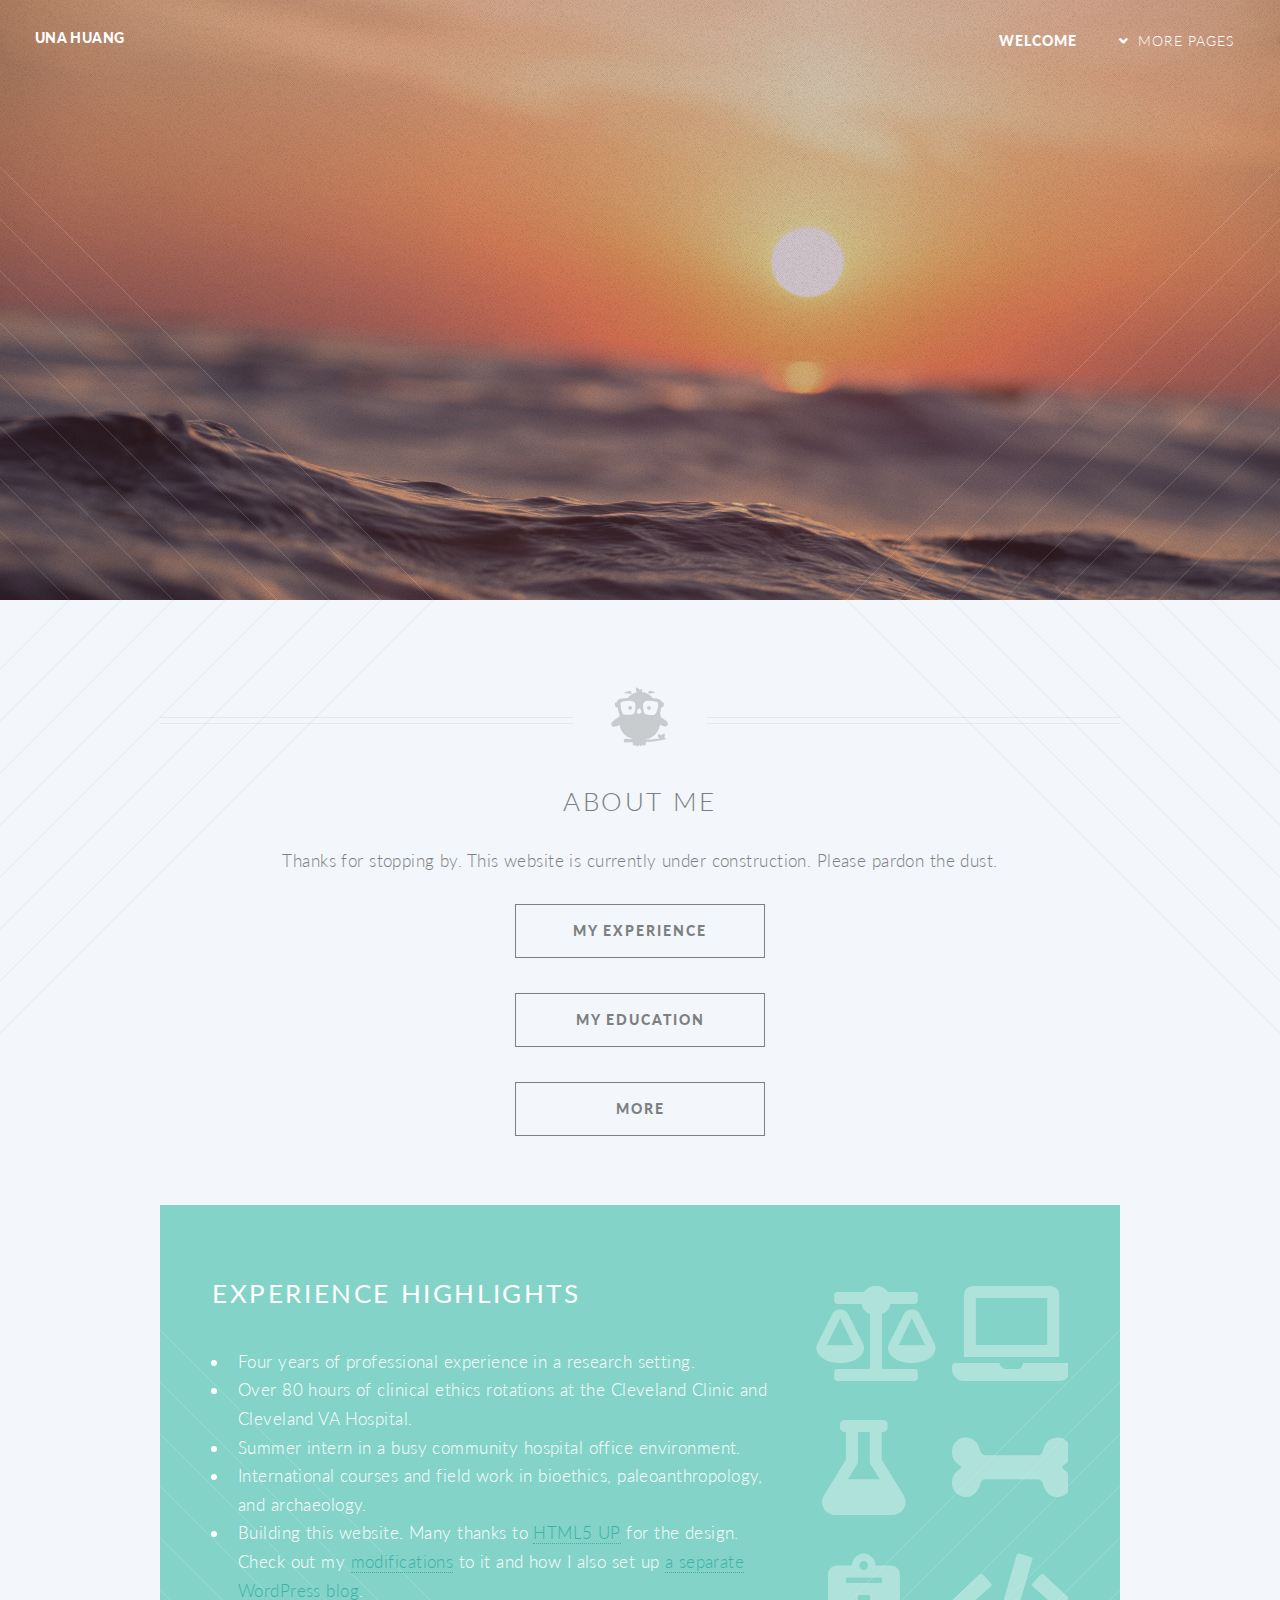
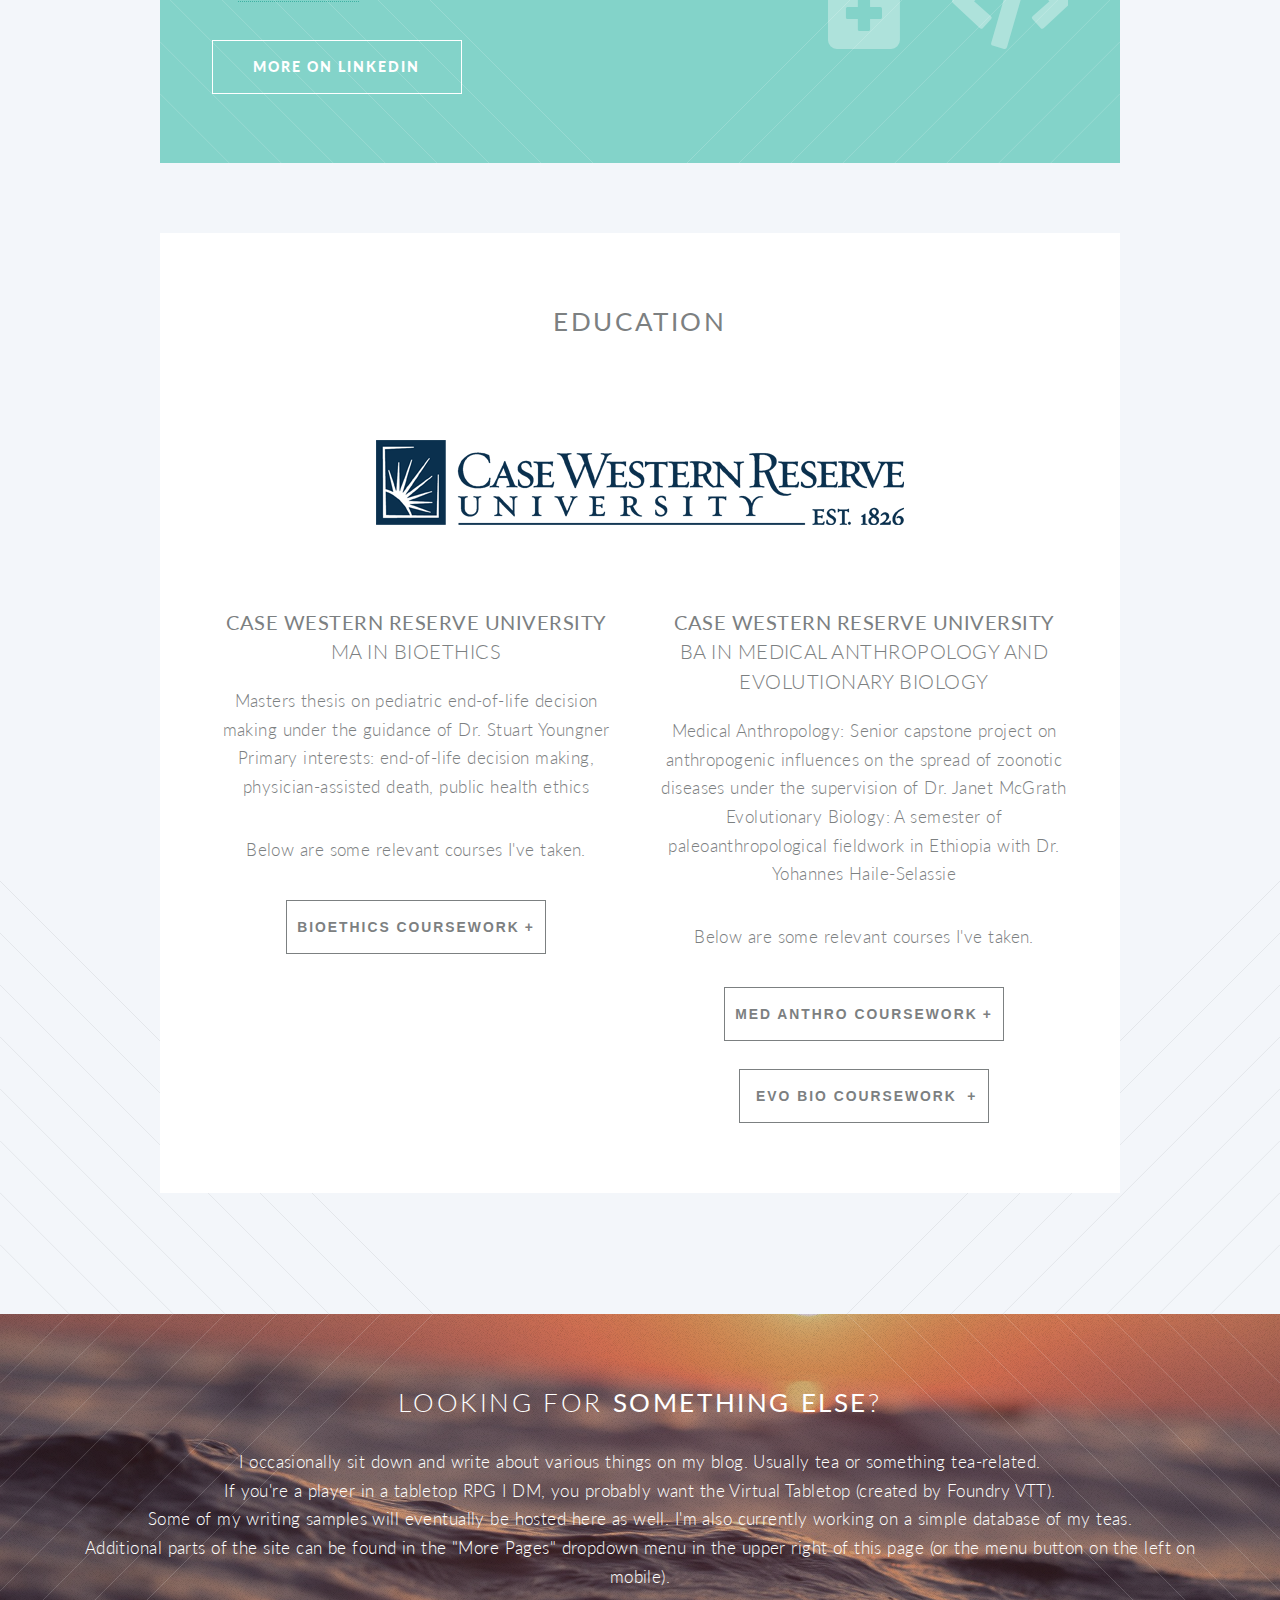
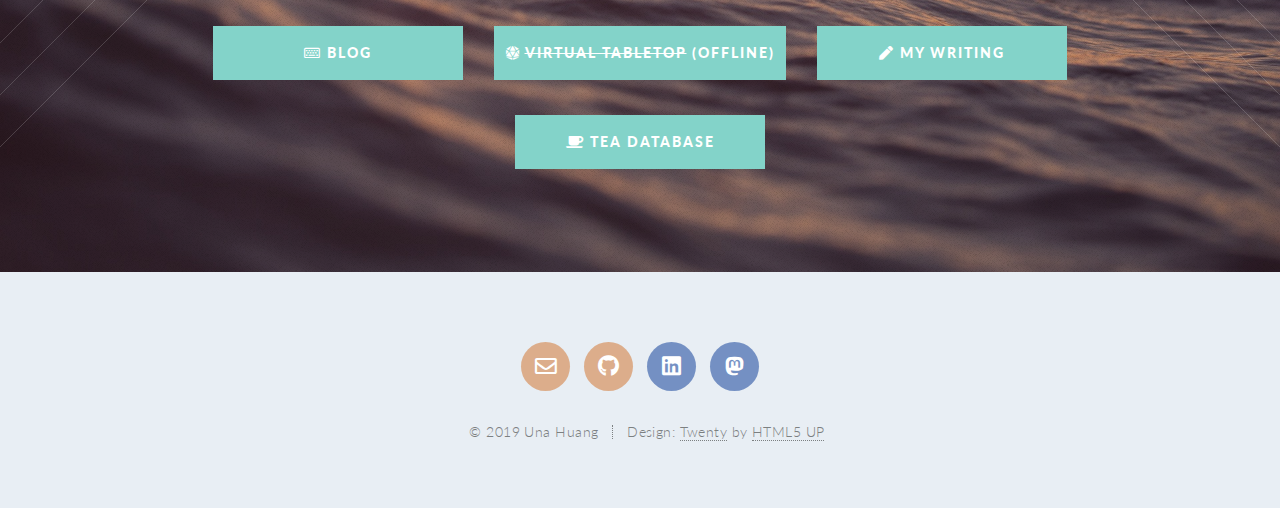
==== commit cd269bd1: "a few more edits to index.html under education" ====
--- a/index.html
+++ b/index.html
@@ -152,8 +152,7 @@
 										<header>
 											<h3><strong>Case Western Reserve University</strong><br>
 											MA in Bioethics</h3>
-										</header>
-										<p><strong>Under Construction</strong></p>
+										</header>							
                     <p>Masters thesis on pediatric end-of-life decision making under the guidance of Dr. Stuart Youngner <br>
                     Primary interests: end-of-life decision making, physician-assisted death, public health ethics</p>
                     <p>Below are some relevant courses I've taken.</p>
@@ -180,9 +179,8 @@
 											<h3><strong>Case Western Reserve University</strong><br>
 											BA in Medical Anthropology and Evolutionary Biology</h3>
 										</header>
-                    <p><strong>Under Construction</strong></p>
-                    <p>Medical Anthropology Highlights: Senior capstone project on anthropogenic influences on the spread of zoonotic diseases under the supervision of Dr. Janet McGrath <br>
-                    Evolutionary Biology Highlights: A semester of paleoanthropological fieldwork in Ethiopia with Dr. Yohannes Haile-Selassie</p>
+                    <p>Medical Anthropology: Senior capstone project on anthropogenic influences on the spread of zoonotic diseases under the supervision of Dr. Janet McGrath <br>
+                    Evolutionary Biology: A semester of paleoanthropological fieldwork in Ethiopia with Dr. Yohannes Haile-Selassie</p>
 										<p>Below are some relevant courses I've taken.</p>
 										<button class="accordion">Med Anthro Coursework</button>
 										<div class="panel">
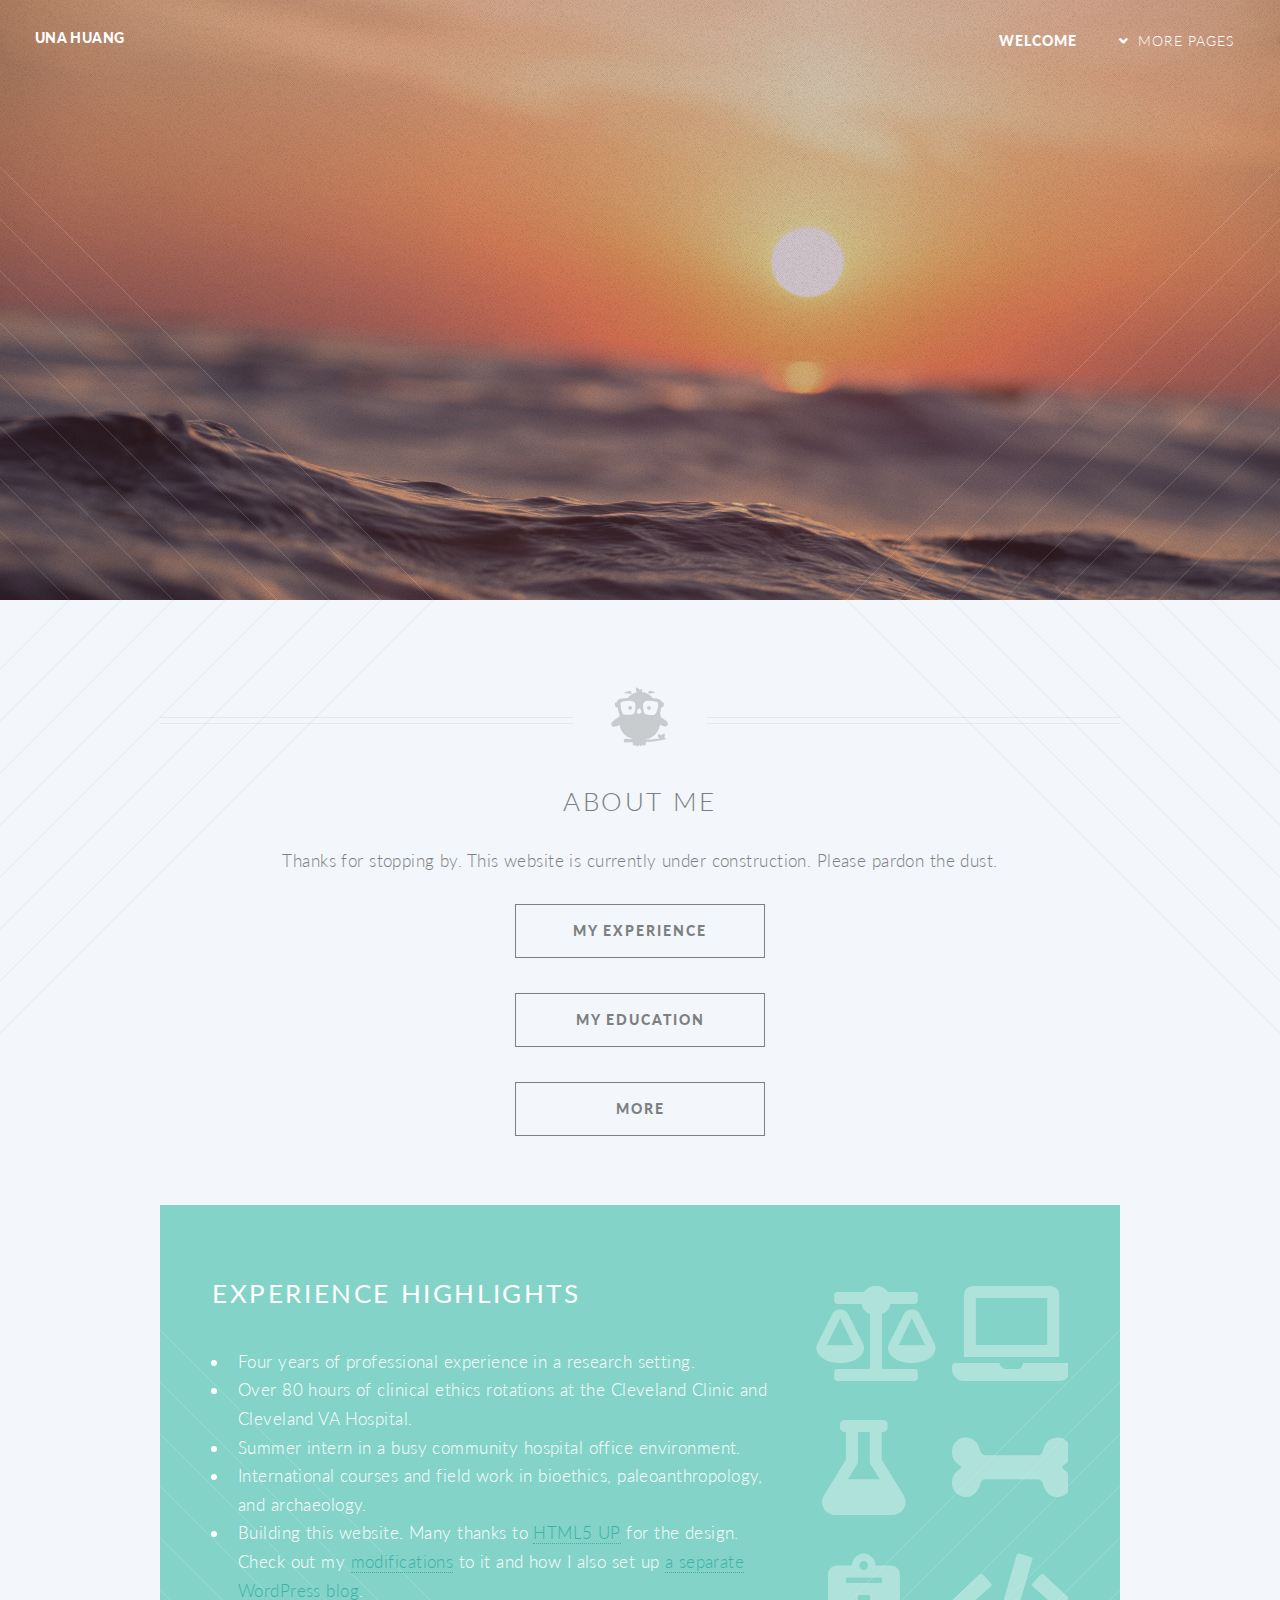
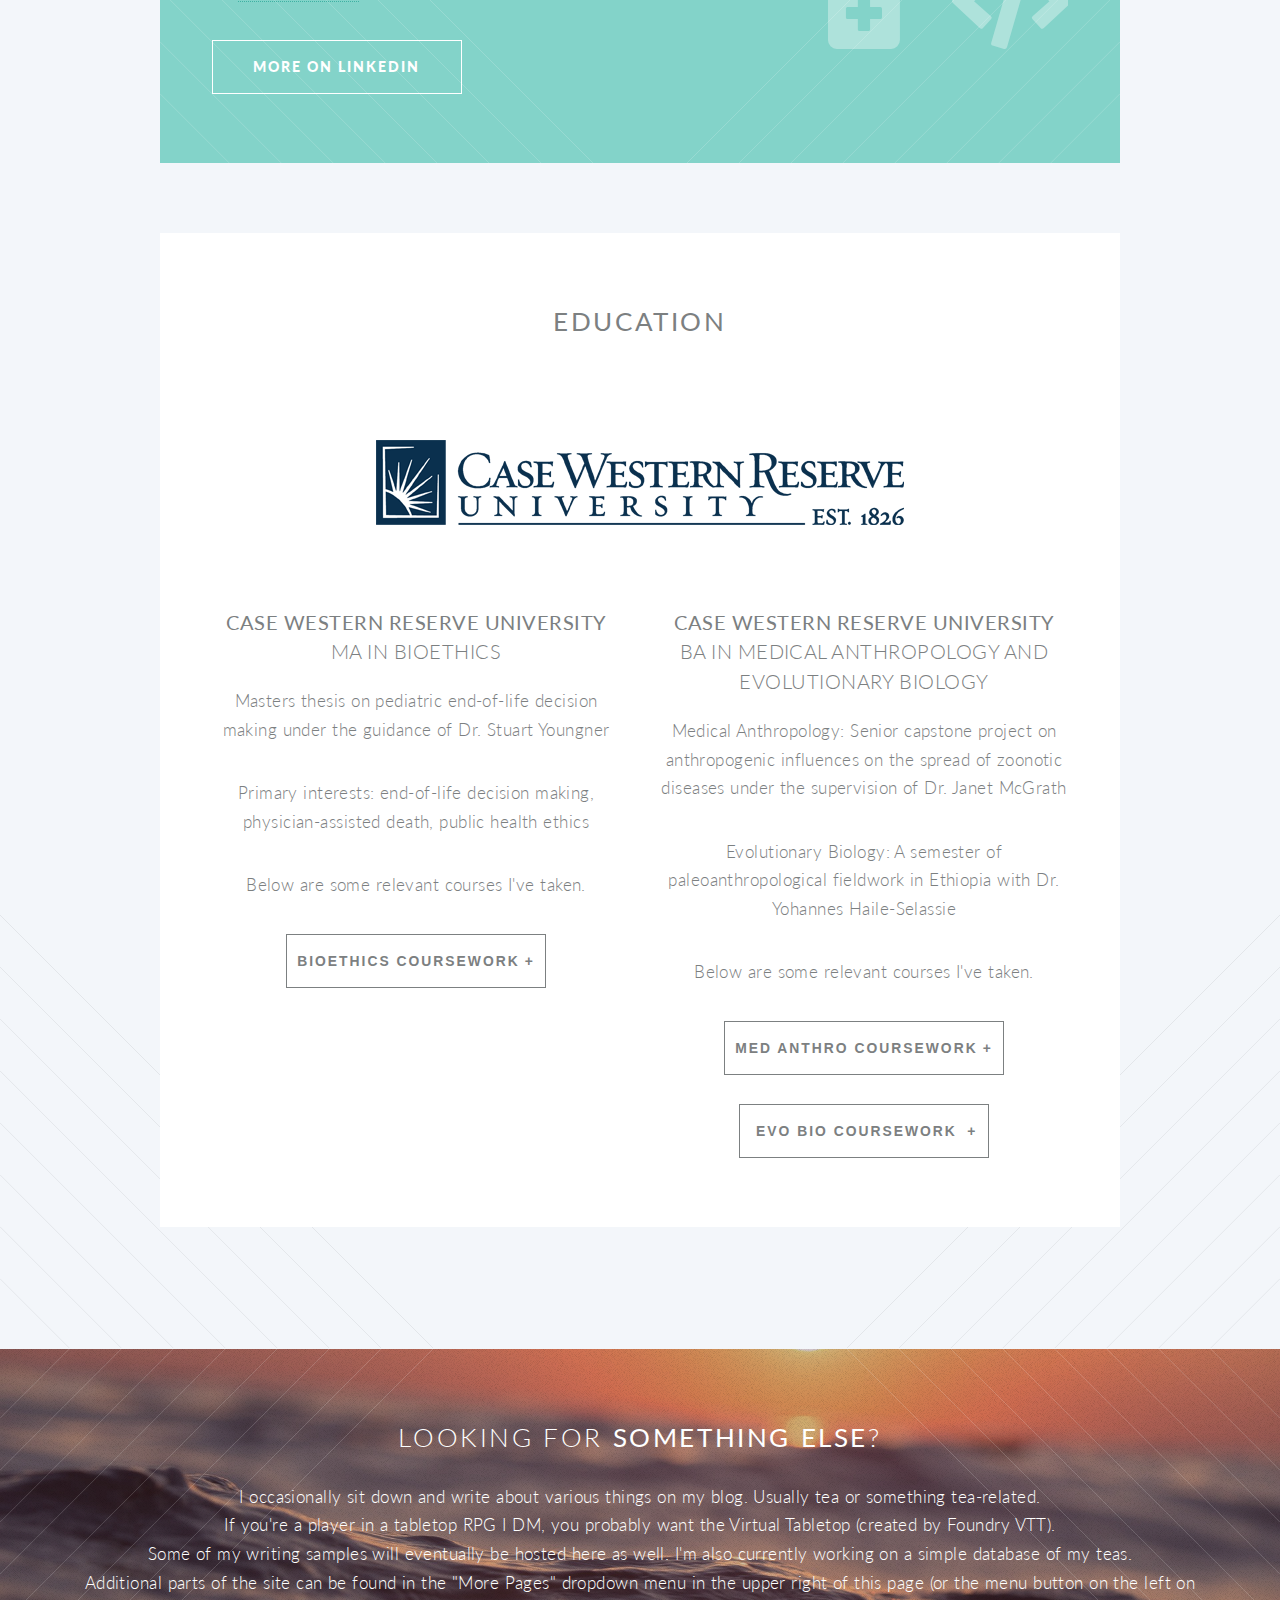
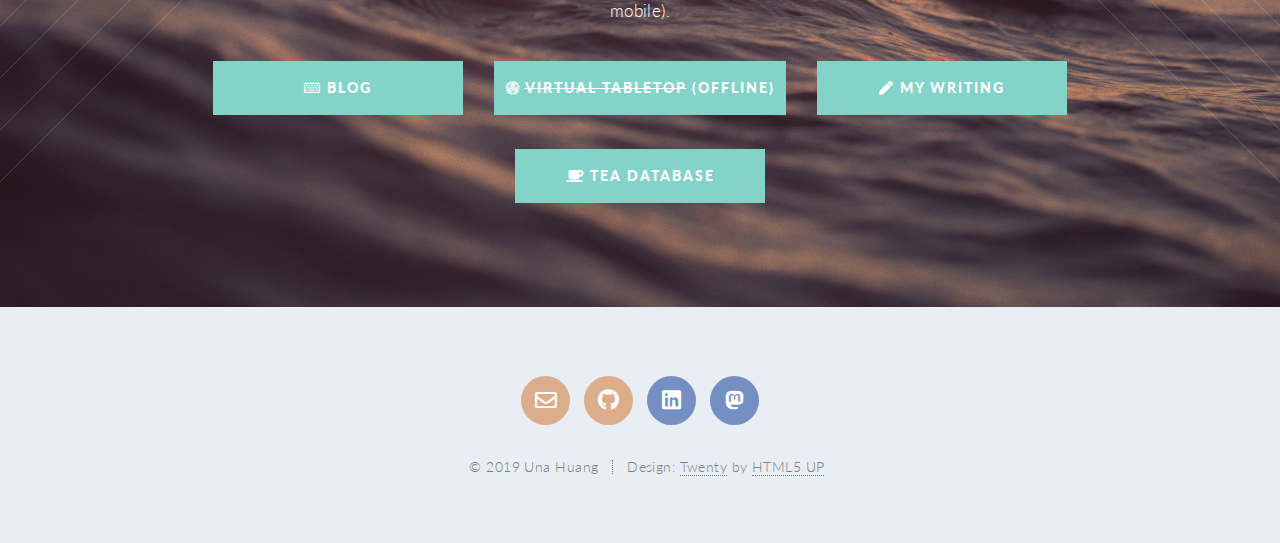
==== commit 90f26a3a: "tweaked some more front page settings" ====
--- a/index.html
+++ b/index.html
@@ -153,19 +153,19 @@
 											<h3><strong>Case Western Reserve University</strong><br>
 											MA in Bioethics</h3>
 										</header>							
-                    <p>Masters thesis on pediatric end-of-life decision making under the guidance of Dr. Stuart Youngner <br>
-                    Primary interests: end-of-life decision making, physician-assisted death, public health ethics</p>
+                    <p>Masters thesis on pediatric end-of-life decision making under the guidance of Dr. Stuart Youngner</p>
+                    <p>Primary interests: end-of-life decision making, physician-assisted death, public health ethics</p>
                     <p>Below are some relevant courses I've taken.</p>
 										<button class="accordion">Bioethics Coursework</button>
 										<div class="panel">
 										  <p><ul>
 										  	<li>Fundamentals of Bioethics I/II</li>
 										  	<li>Death, Dying, and Euthanasia</li>
-										  	<li>Public Health Ethics in the Netherlands</li>
-										  	<li>Clinical Ethics Rotations at the Cleveland Clinic and Cleveland VA Hospitals</li>
+										  	<li>Public Health Ethics in the Netherlands</li>										  	
 										  	<li>Ethics, Law, and Health Research</li>
 										  	<li>Hindu and Jain Bioethics</li>
 										  	<li>Natural Philosophy</li>
+										  	<li>Clinical Ethics Rotations at the Cleveland Clinic and Cleveland VA Hospitals</li>
 										  </ul></p>
 										</div>
 									</section>
@@ -179,8 +179,8 @@
 											<h3><strong>Case Western Reserve University</strong><br>
 											BA in Medical Anthropology and Evolutionary Biology</h3>
 										</header>
-                    <p>Medical Anthropology: Senior capstone project on anthropogenic influences on the spread of zoonotic diseases under the supervision of Dr. Janet McGrath <br>
-                    Evolutionary Biology: A semester of paleoanthropological fieldwork in Ethiopia with Dr. Yohannes Haile-Selassie</p>
+                    <p>Medical Anthropology: Senior capstone project on anthropogenic influences on the spread of zoonotic diseases under the supervision of Dr. Janet McGrath</p>
+                    <p>Evolutionary Biology: A semester of paleoanthropological fieldwork in Ethiopia with Dr. Yohannes Haile-Selassie</p>
 										<p>Below are some relevant courses I've taken.</p>
 										<button class="accordion">Med Anthro Coursework</button>
 										<div class="panel">
@@ -202,7 +202,7 @@
 										  <p><ul>
 										  	<li>Introduction to Human Evolution</li>
 										  	<li>Human Evolution: The Fossil Evidence</li>
-										  	<li>Paleoanthropology Field Seminar</li>
+										  	<li>Paleoanthropology Field Seminar in Ethiopia</li>
 										  	<li>Darwinian Medicine</li>
 										  	<li>Human Osteology</li>
 										  	<li>Physical Geology</li>
@@ -216,25 +216,6 @@
 
 								</div>
 							</div>
-							<!--
-							<div class="row">
-								<div class="col-6 col-12-narrower">
-
-									<section>
-										<a href="https://www.mssm.org/" class="image featured"><img src="images/mssm-logo-acronym.png" alt="" /></a>
-										<header>
-											<h3><strong>Maine School of Science and Mathematics</strong></h3>
-										</header>
-										<p>To be written. My high school, nestled away in "almost Canada" of northern Maine.</p>
-									</section>
-
-								</div>
-
-							</div>
-
-						</section>
-					-->
-
 				</article>
 
 			<!-- CTA - Additional Things -->
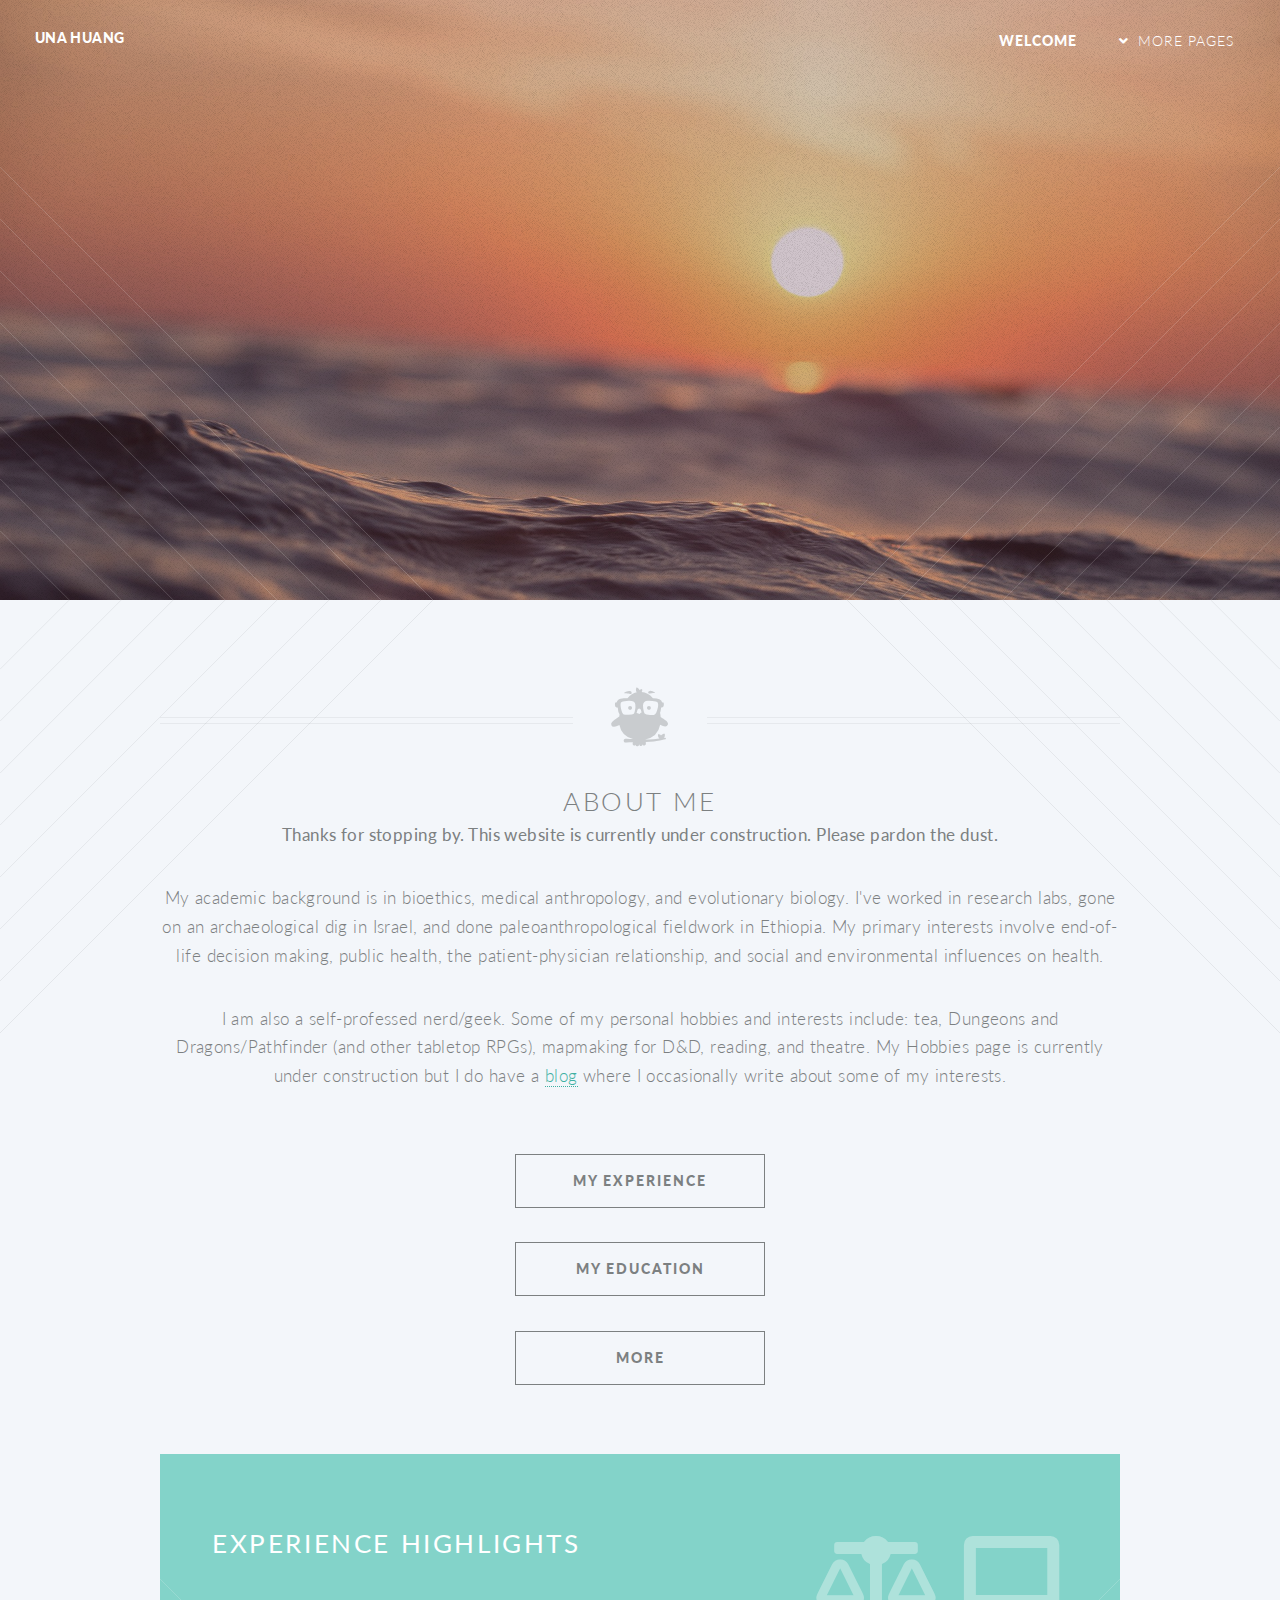
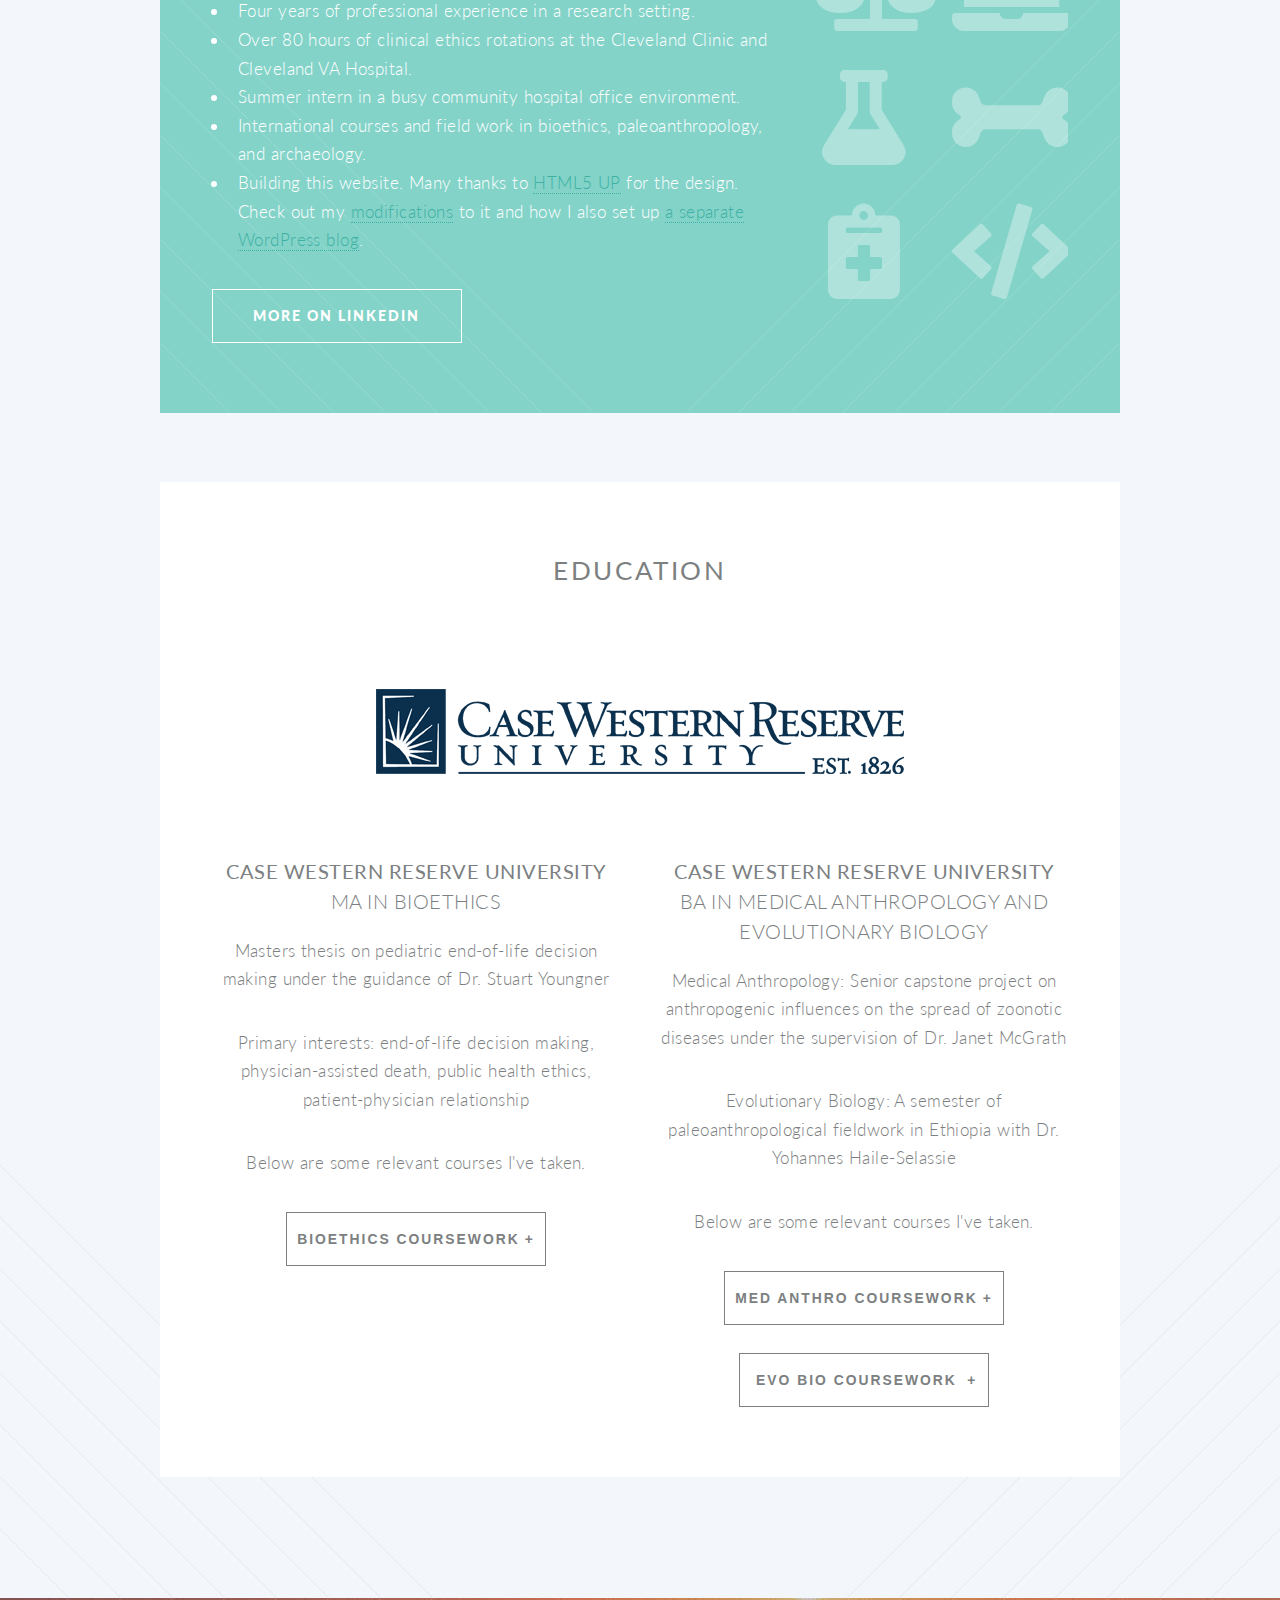
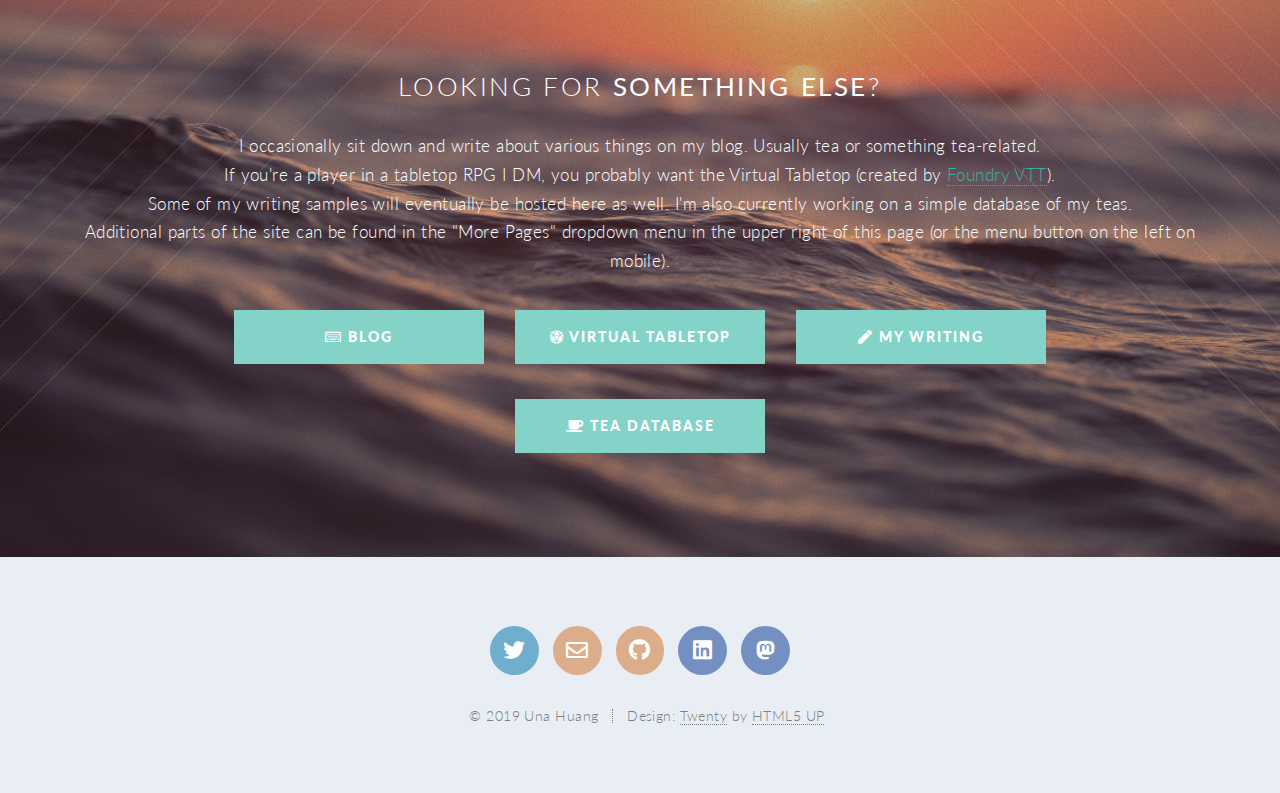
==== commit d4cece25: "Some updates" ====
--- a/index.html
+++ b/index.html
@@ -6,9 +6,10 @@
 -->
 <html>
 	<head>
-		<title>Una Huang</title>
+		<title>Una Huang - Homepage</title>
 		<meta charset="utf-8" />
 		<meta name="viewport" content="width=device-width, initial-scale=1, user-scalable=no" />
+		<meta name="description" content="Una Huang's personal website. MA Bioethics, BA Medical Anthropology and Evolutionary Biology from Case Western Reserve University. Tea enthusiast, Dungeons and Dragons/Pathfinder/WoD player and occasional DM, and overall nerd. Find me @UnaHuang42">
 		<link rel="stylesheet" href="assets/css/main.css" />
 		<link rel="stylesheet" href="https://use.fontawesome.com/releases/v5.5.0/css/all.css" integrity="sha384-B4dIYHKNBt8Bc12p+WXckhzcICo0wtJAoU8YZTY5qE0Id1GSseTk6S+L3BlXeVIU" crossorigin="anonymous"> 
 		<noscript><link rel="stylesheet" href="assets/css/noscript.css" /></noscript>
@@ -26,17 +27,10 @@
 								<a href="#">More Pages</a>
 								<ul>
 									<li><a href="https://www.unahuang.com/blog">Blog</a></li>
-									<li class="submenu">
-										<a href="my-writing.html">My Writing (Click Here)</a>
-										<ul>
-											<li><a href="#">Bioethics</a></li>
-											<li><a href="#">Medical Anthropology</a></li>
-											<li><a href="#">Other</a></li>
-										</ul>
-										</li>
-									<li><a href="https://unahuang.com/hobbies.html">Hobbies</a></li>
-									<li><a href="#">Virtual Tabletop (offline)</a></li>
-									<li><a href="https://unahuang.com/teainventory.php">Tea Database</a></li>
+									<li><a href="https://www.unahuang.com/my-writing.html">My Writing</a></li>
+									<li><a href="https://www.unahuang.com/hobbies.html">Hobbies</a></li>
+									<li><a href="http://tabletop.unahuang.com">Virtual Tabletop</a></li>
+									<li><a href="https://www.unahuang.com/teadatabase.php">Tea Database</a></li>
 								</ul>
 							</li>
 						</ul>
@@ -78,7 +72,9 @@
 					<header class="special container">
 						<span class="icon brands fa-earlybirds"></span>
 						<h2>About Me</h2>
-						<p>Thanks for stopping by. This website is currently under construction. Please pardon the dust.</p>
+						<strong><p>Thanks for stopping by. This website is currently under construction. Please pardon the dust.</p></strong>
+						<p>My academic background is in bioethics, medical anthropology, and evolutionary biology. I've worked in research labs, gone on an archaeological dig in Israel, and done paleoanthropological fieldwork in Ethiopia. My primary interests involve end-of-life decision making, public health, the patient-physician relationship, and social and environmental influences on health.</p>
+						<p>I am also a self-professed nerd/geek. Some of my personal hobbies and interests include: tea, Dungeons and Dragons/Pathfinder (and other tabletop RPGs), mapmaking for D&D, reading, and theatre. My Hobbies page is currently under construction but I do have a <a href="https://www.unahuang.com/blog">blog</a> where I occasionally write about some of my interests.</p>
 						<br>
 					<ul class="buttons">
 						<li><a href="#experience" class="button fit scrolly">My Experience</a></li>
@@ -154,7 +150,7 @@
 											MA in Bioethics</h3>
 										</header>							
                     <p>Masters thesis on pediatric end-of-life decision making under the guidance of Dr. Stuart Youngner</p>
-                    <p>Primary interests: end-of-life decision making, physician-assisted death, public health ethics</p>
+                    <p>Primary interests: end-of-life decision making, physician-assisted death, public health ethics, patient-physician relationship</p>
                     <p>Below are some relevant courses I've taken.</p>
 										<button class="accordion">Bioethics Coursework</button>
 										<div class="panel">
@@ -225,16 +221,16 @@
 					<header>
 						<h2>Looking for <strong>something else</strong>?</h2>
 						<p>I occasionally sit down and write about various things on my blog. Usually tea or something tea-related. <br>
-						If you're a player in a tabletop RPG I DM, you probably want the Virtual Tabletop (created by Foundry VTT). <br>
+						If you're a player in a tabletop RPG I DM, you probably want the Virtual Tabletop (created by <a href="https://www.patreon.com/foundryvtt/">Foundry VTT</a>). <br>
 						Some of my writing samples will eventually be hosted here as well. I'm also currently working on a simple database of my teas. <br>
 						Additional parts of the site can be found in the "More Pages" dropdown menu in the upper right of this page (or the menu button on the left on mobile).</p>
 					</header>
 					<footer>
 						<ul class="buttons">
 							<li><a href="https://www.unahuang.com/blog" class="button primary"><i class="far fa-keyboard"></i> Blog</a></li>
-							<li><a href="#" class="button primary"><i class="fas fa-dice-d20"></i> <del>Virtual Tabletop</del> (offline)</a></li> 
+							<li><a href="http://tabletop.unahuang.com" class="button primary"><i class="fas fa-dice-d20"></i> Virtual Tabletop</a></li> 
 							<li><a href="https://www.unahuang.com/my-writing.html" class="button primary"><i class="fas fa-pen"></i> My Writing</a></li>
-							<p><center><li><a href="https://unahuang.com/teainventory.php" class="button primary"><i class="fas fa-coffee"></i> Tea Database</a></li></center></p>
+							<p><center><li><a href="https://unahuang.com/teadatabase.php" class="button primary"><i class="fas fa-coffee"></i> Tea Database</a></li></center></p>
 						</ul>
 					</footer>
 
@@ -244,10 +240,11 @@
 				<footer id="footer">
 
 					<ul class="icons">
-						<li><a href="mailto:una.huang@case.edu" class="icon circle fa-envelope fa-fw"><span class="label">Email</span></a></li>
+						<li><a href="https://twitter.com/UnaHuang42" class="icon brands circle fa-twitter fa-fw"><span class="label">Twitter</span></a></li>			
+            <li><a href="mailto:una.huang@case.edu" class="icon circle fa-envelope fa-fw"><span class="label">Email</span></a></li>
 						<li><a href="https://github.com/uhuang" class="icon brands circle fa-github"><span class="label">Github</span></a></li>
 						<li><a href="https://www.linkedin.com/in/una-huang-646b5a15b/" class="icon brands circle fa fa-linkedin"><span class="label">LinkedIn</span></a></li>
-						<li><a href="https://scholar.social/@uhuang" class = "icon brands circle fa-mastodon"><span class="label">Mastodon</span></a></li>
+						<li><a rel ="me" href="https://scholar.social/@uhuang" class = "icon brands circle fa-mastodon"><span class="label">Mastodon</span></a></li>
 					</ul>
 
 					<ul class="copyright">
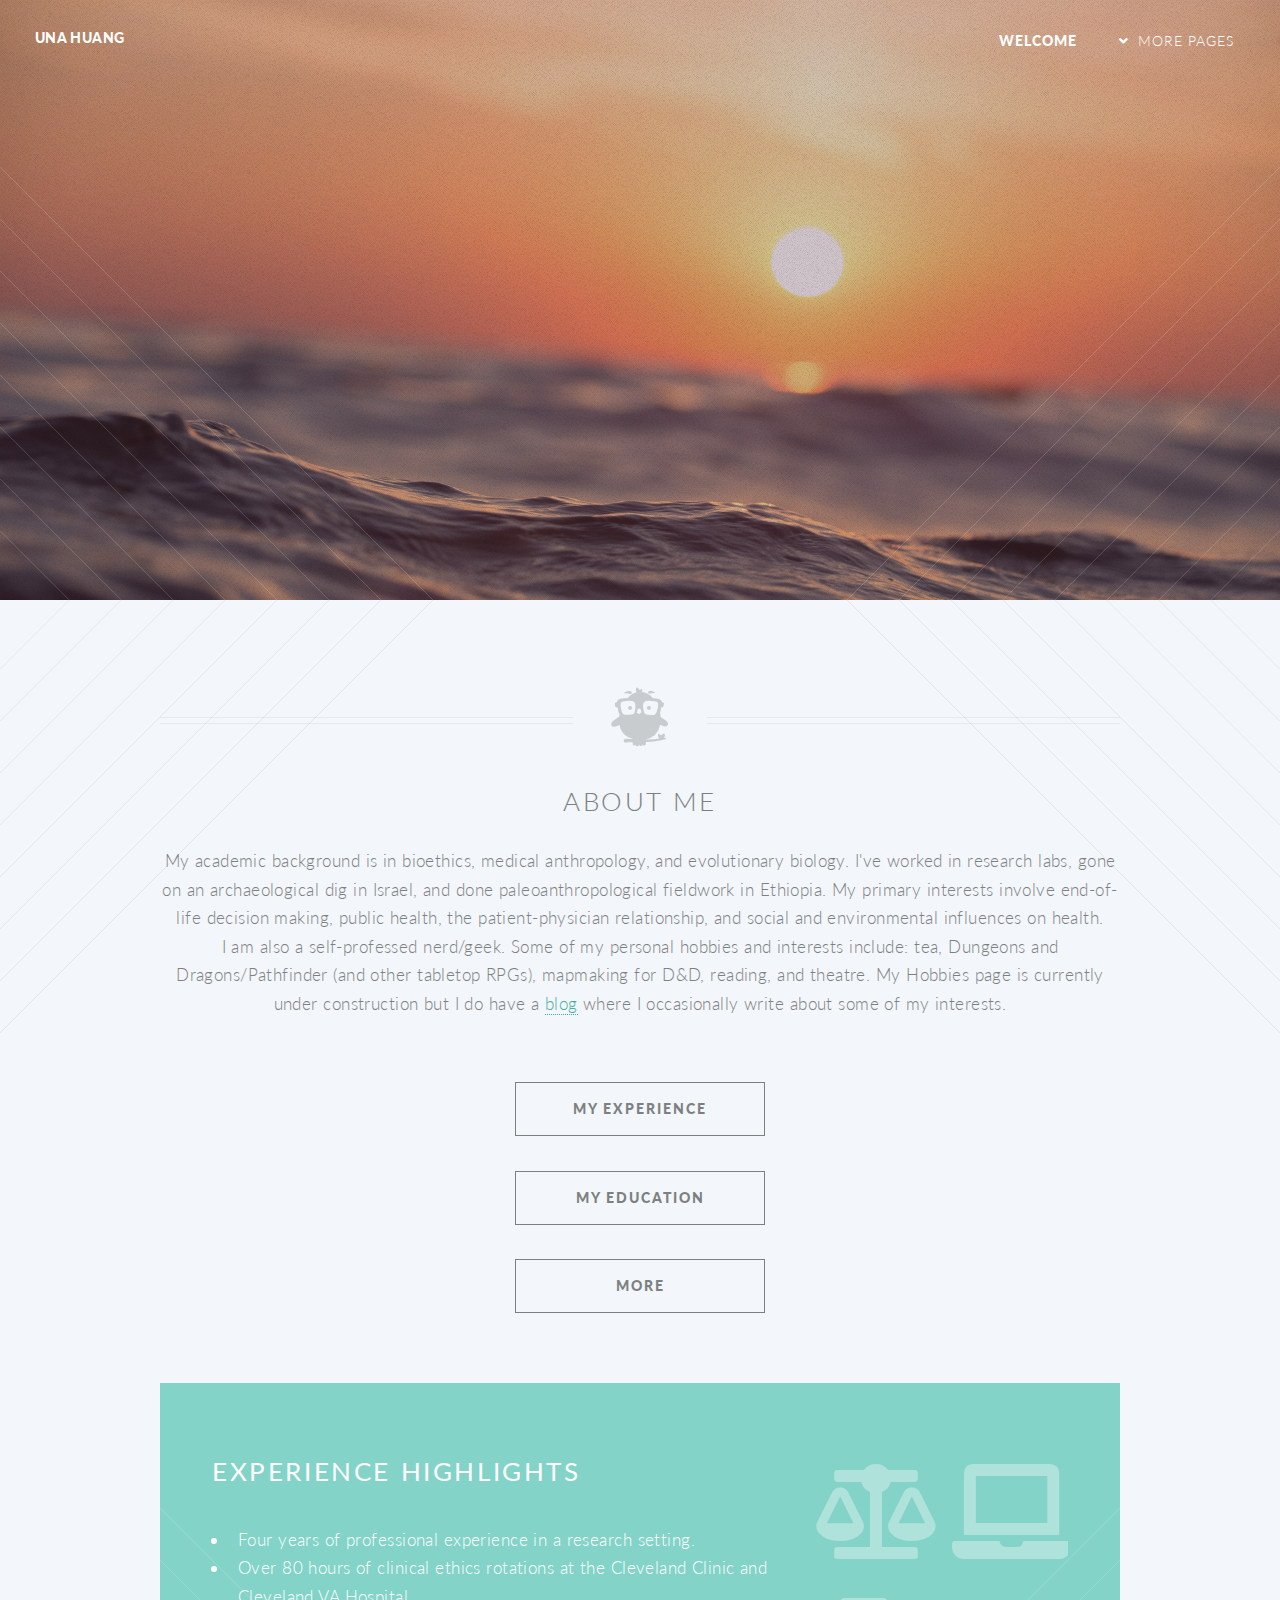
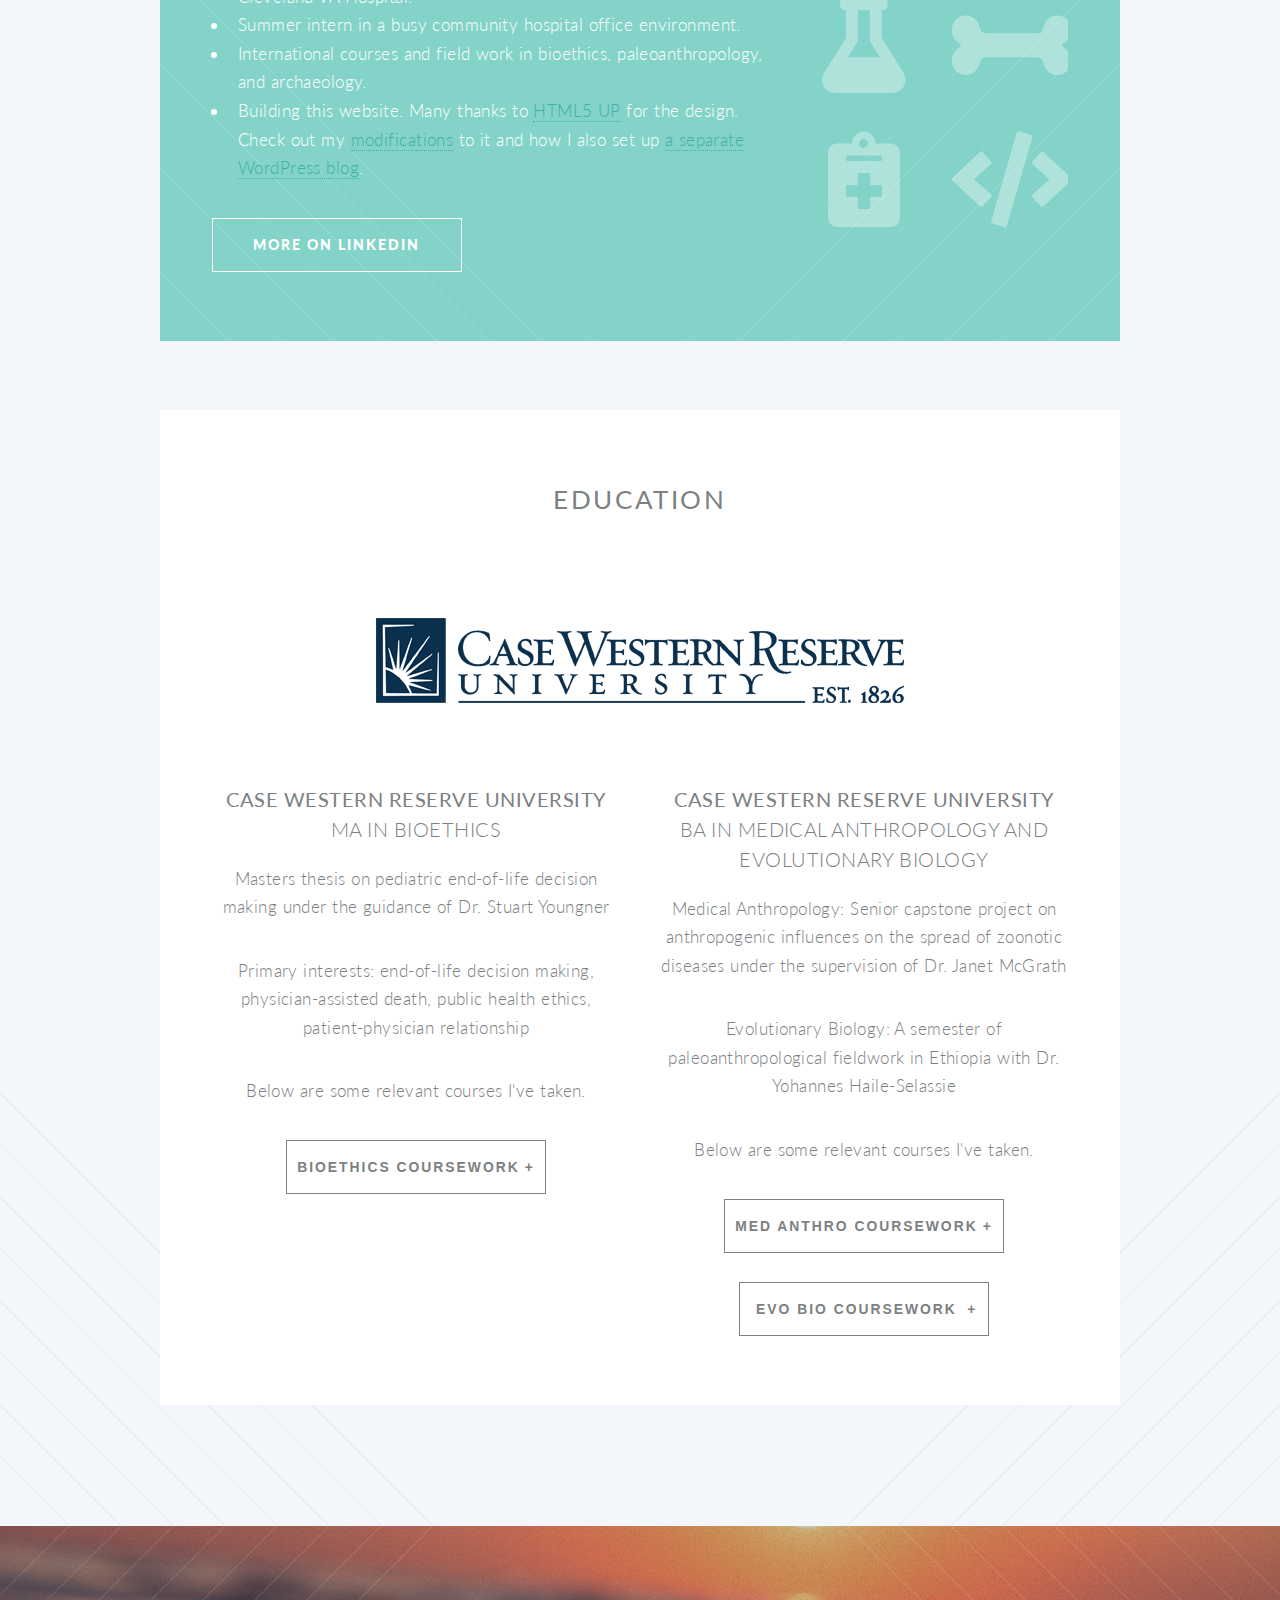
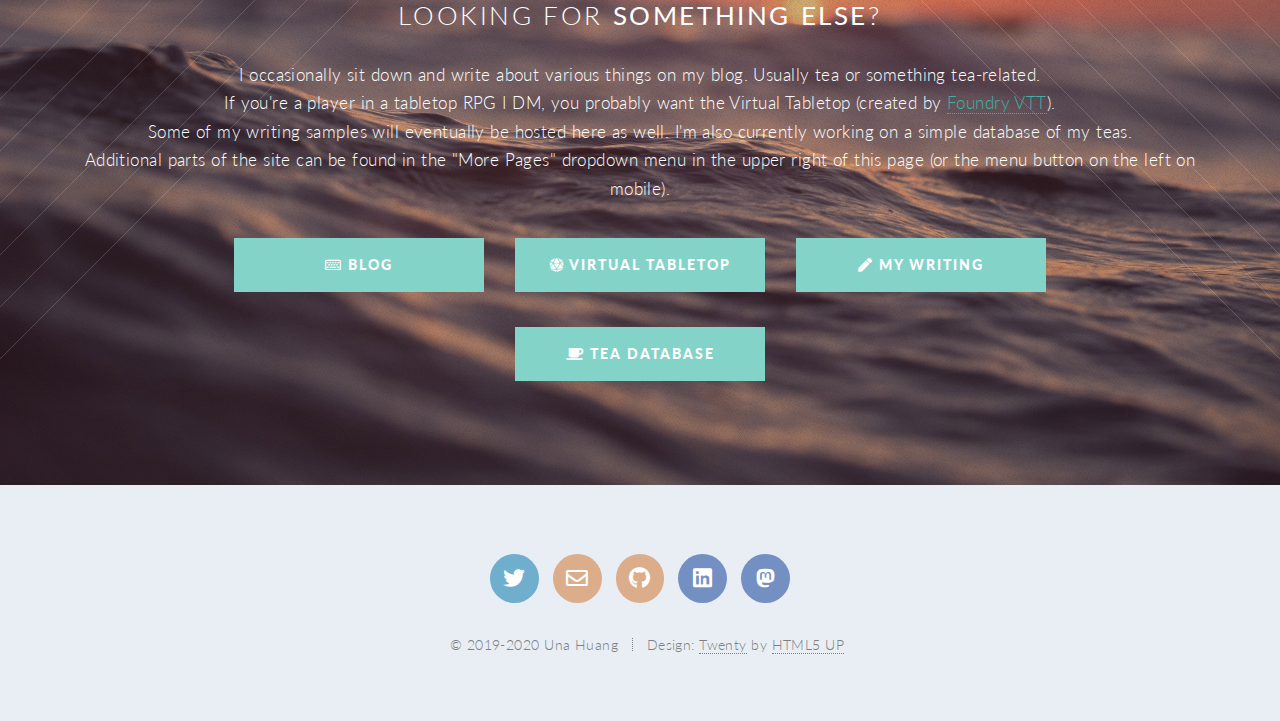
==== commit cc5cbb30: "Updates for 2020" ====
--- a/index.html
+++ b/index.html
@@ -29,7 +29,7 @@
 									<li><a href="https://www.unahuang.com/blog">Blog</a></li>
 									<li><a href="https://www.unahuang.com/my-writing.html">My Writing</a></li>
 									<li><a href="https://www.unahuang.com/hobbies.html">Hobbies</a></li>
-									<li><a href="http://tabletop.unahuang.com">Virtual Tabletop</a></li>
+									<li><a href="https://tabletop.unahuang.com">Virtual Tabletop</a></li>
 									<li><a href="https://www.unahuang.com/teadatabase.php">Tea Database</a></li>
 								</ul>
 							</li>
@@ -72,7 +72,6 @@
 					<header class="special container">
 						<span class="icon brands fa-earlybirds"></span>
 						<h2>About Me</h2>
-						<strong><p>Thanks for stopping by. This website is currently under construction. Please pardon the dust.</p></strong>
 						<p>My academic background is in bioethics, medical anthropology, and evolutionary biology. I've worked in research labs, gone on an archaeological dig in Israel, and done paleoanthropological fieldwork in Ethiopia. My primary interests involve end-of-life decision making, public health, the patient-physician relationship, and social and environmental influences on health.</p>
 						<p>I am also a self-professed nerd/geek. Some of my personal hobbies and interests include: tea, Dungeons and Dragons/Pathfinder (and other tabletop RPGs), mapmaking for D&D, reading, and theatre. My Hobbies page is currently under construction but I do have a <a href="https://www.unahuang.com/blog">blog</a> where I occasionally write about some of my interests.</p>
 						<br>
@@ -228,7 +227,7 @@
 					<footer>
 						<ul class="buttons">
 							<li><a href="https://www.unahuang.com/blog" class="button primary"><i class="far fa-keyboard"></i> Blog</a></li>
-							<li><a href="http://tabletop.unahuang.com" class="button primary"><i class="fas fa-dice-d20"></i> Virtual Tabletop</a></li> 
+							<li><a href="https://tabletop.unahuang.com" class="button primary"><i class="fas fa-dice-d20"></i> Virtual Tabletop</a></li> 
 							<li><a href="https://www.unahuang.com/my-writing.html" class="button primary"><i class="fas fa-pen"></i> My Writing</a></li>
 							<p><center><li><a href="https://unahuang.com/teadatabase.php" class="button primary"><i class="fas fa-coffee"></i> Tea Database</a></li></center></p>
 						</ul>
@@ -248,7 +247,7 @@
 					</ul>
 
 					<ul class="copyright">
-						<li>&copy; 2019 Una Huang</li><li>Design: <a href="https://html5up.net/twenty">Twenty</a> by <a href="http://html5up.net">HTML5 UP</a></li>
+						<li>&copy; 2019-2020 Una Huang</li><li>Design: <a href="https://html5up.net/twenty">Twenty</a> by <a href="http://html5up.net">HTML5 UP</a></li>
 					</ul>
 
 				</footer>
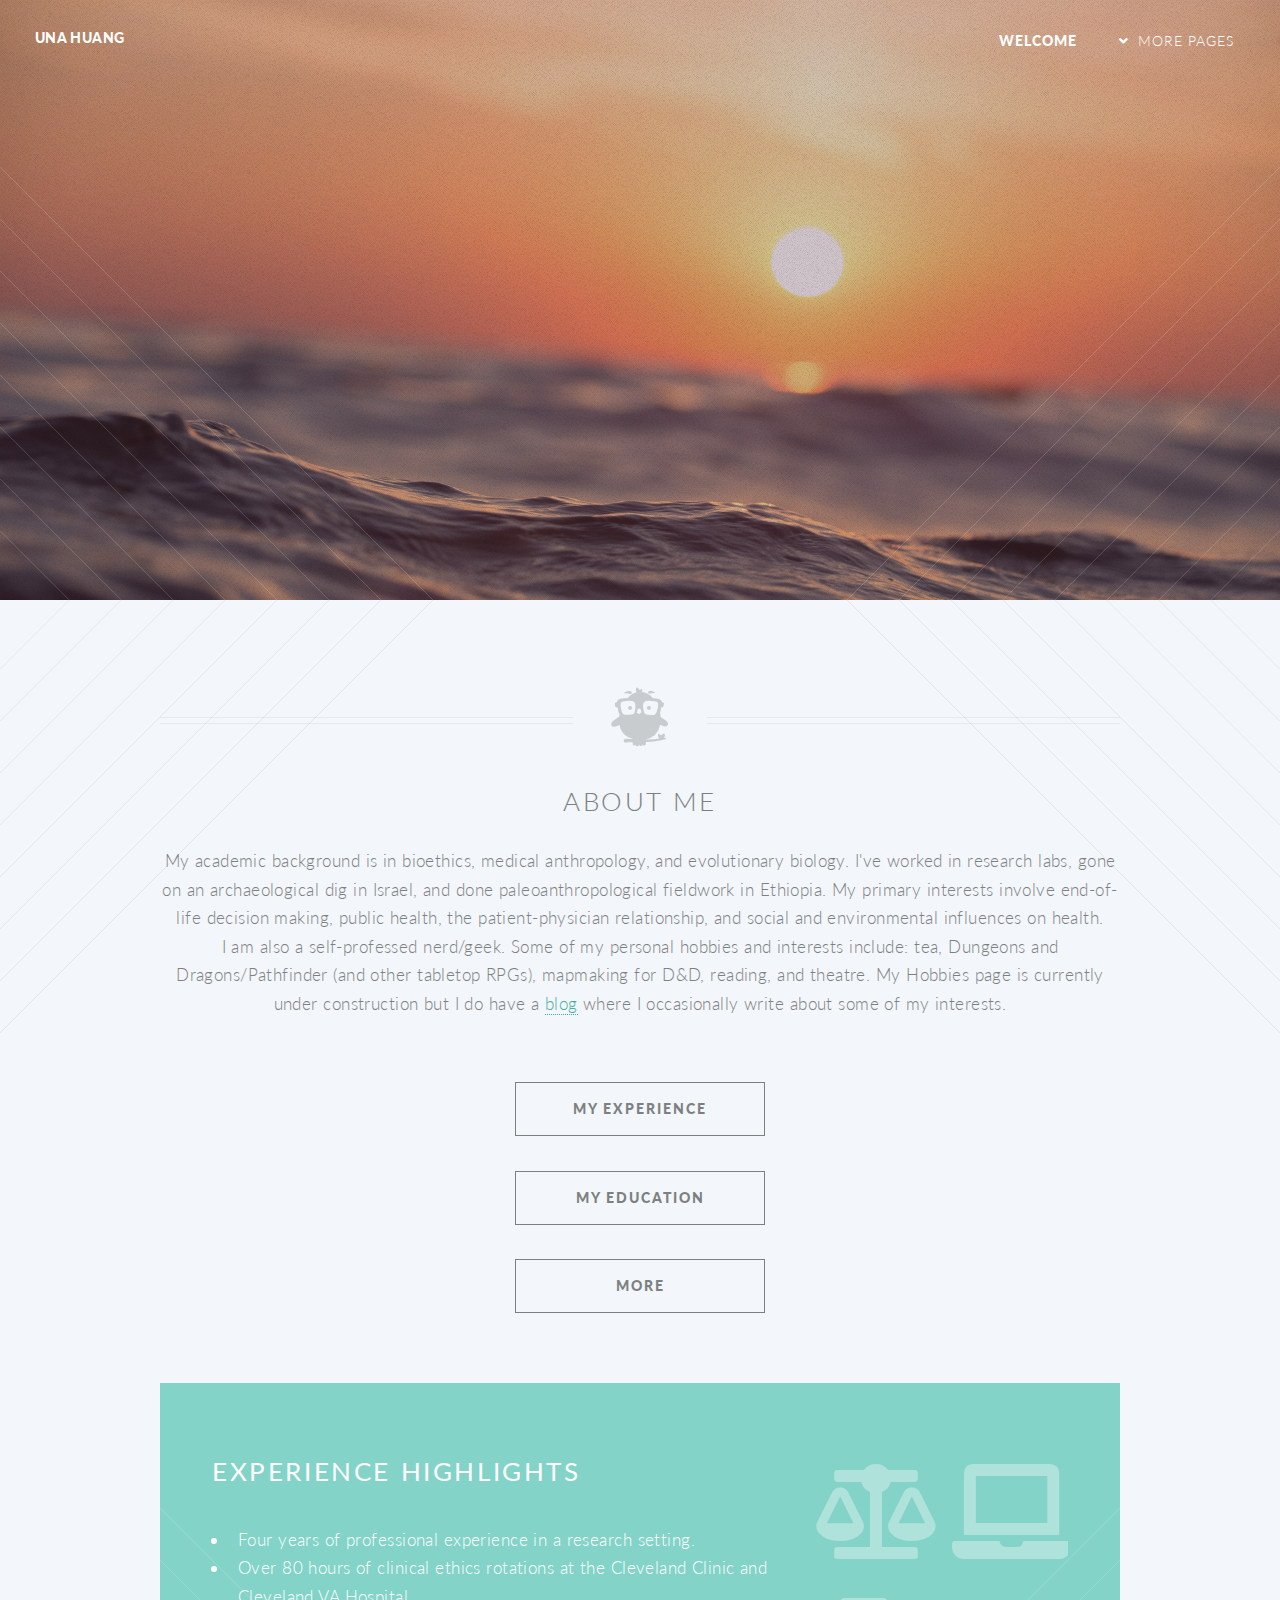
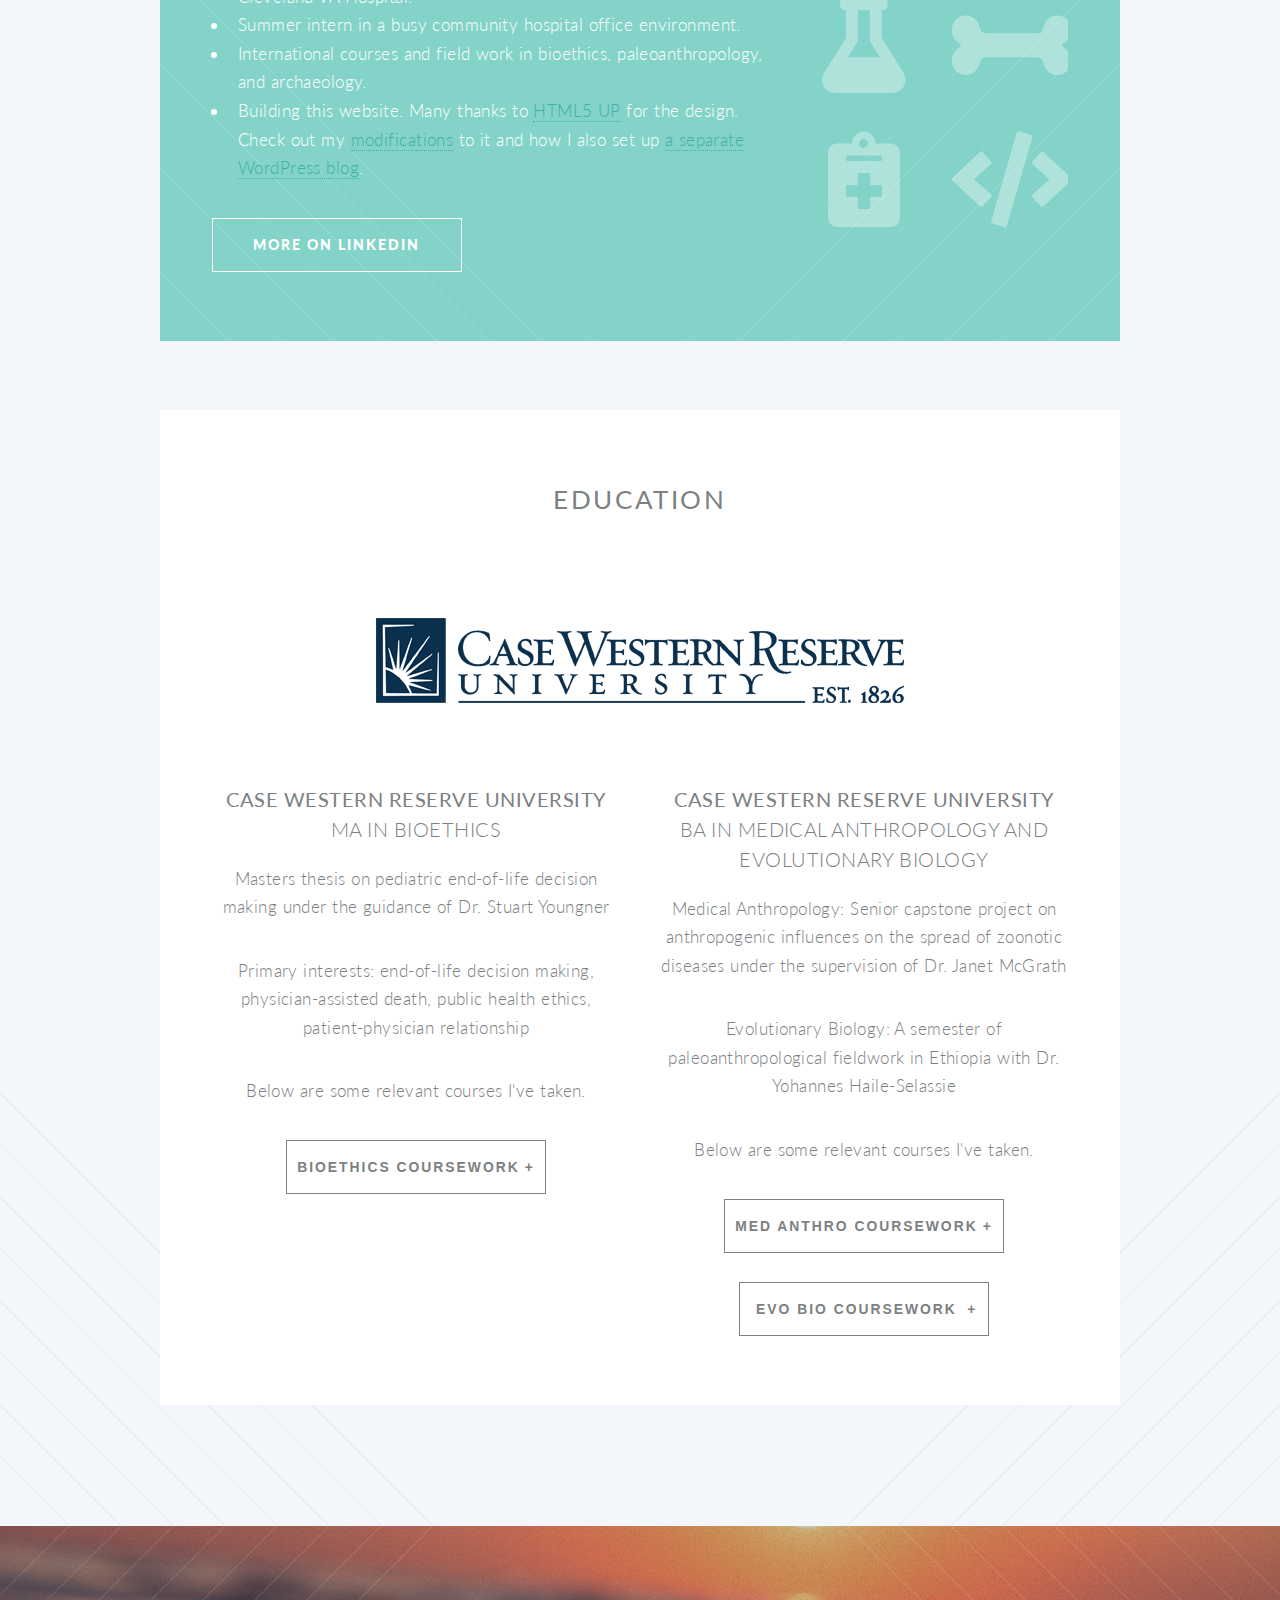
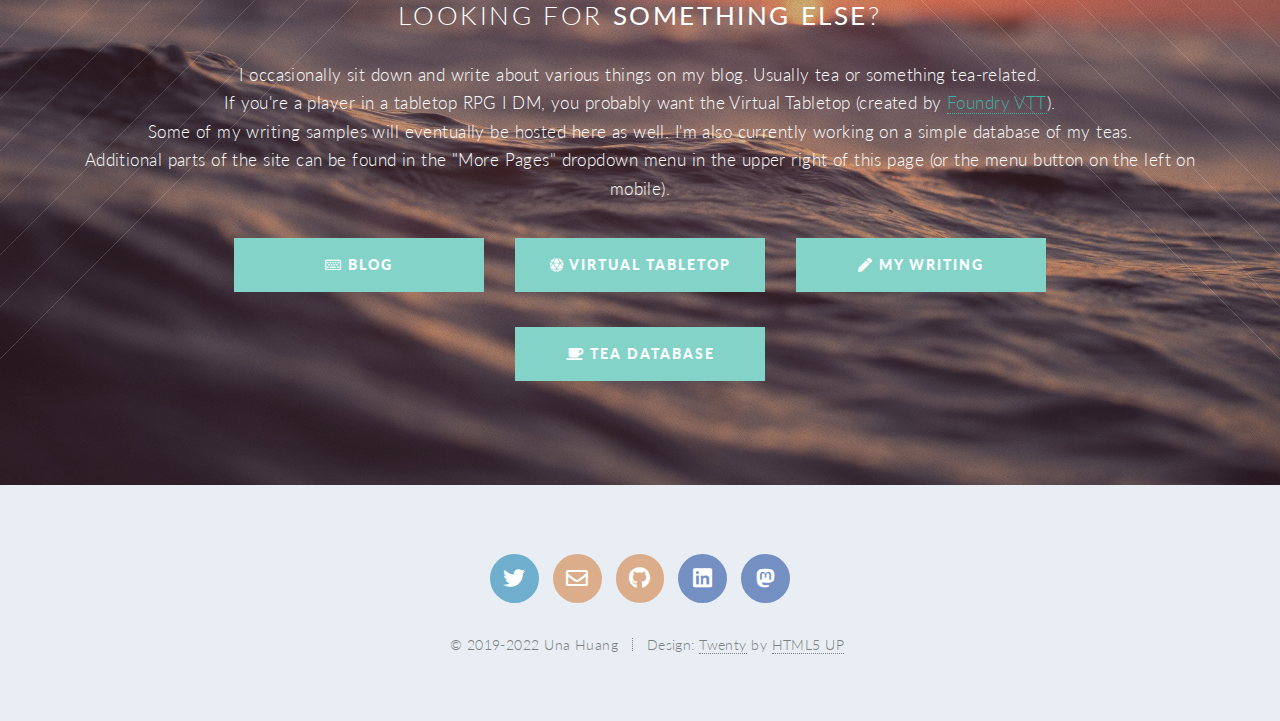
==== commit a1bb2af7: "updated some dates to 2022" ====
--- a/index.html
+++ b/index.html
@@ -247,7 +247,7 @@
 					</ul>
 
 					<ul class="copyright">
-						<li>&copy; 2019-2020 Una Huang</li><li>Design: <a href="https://html5up.net/twenty">Twenty</a> by <a href="http://html5up.net">HTML5 UP</a></li>
+						<li>&copy; 2019-2022 Una Huang</li><li>Design: <a href="https://html5up.net/twenty">Twenty</a> by <a href="http://html5up.net">HTML5 UP</a></li>
 					</ul>
 
 				</footer>
